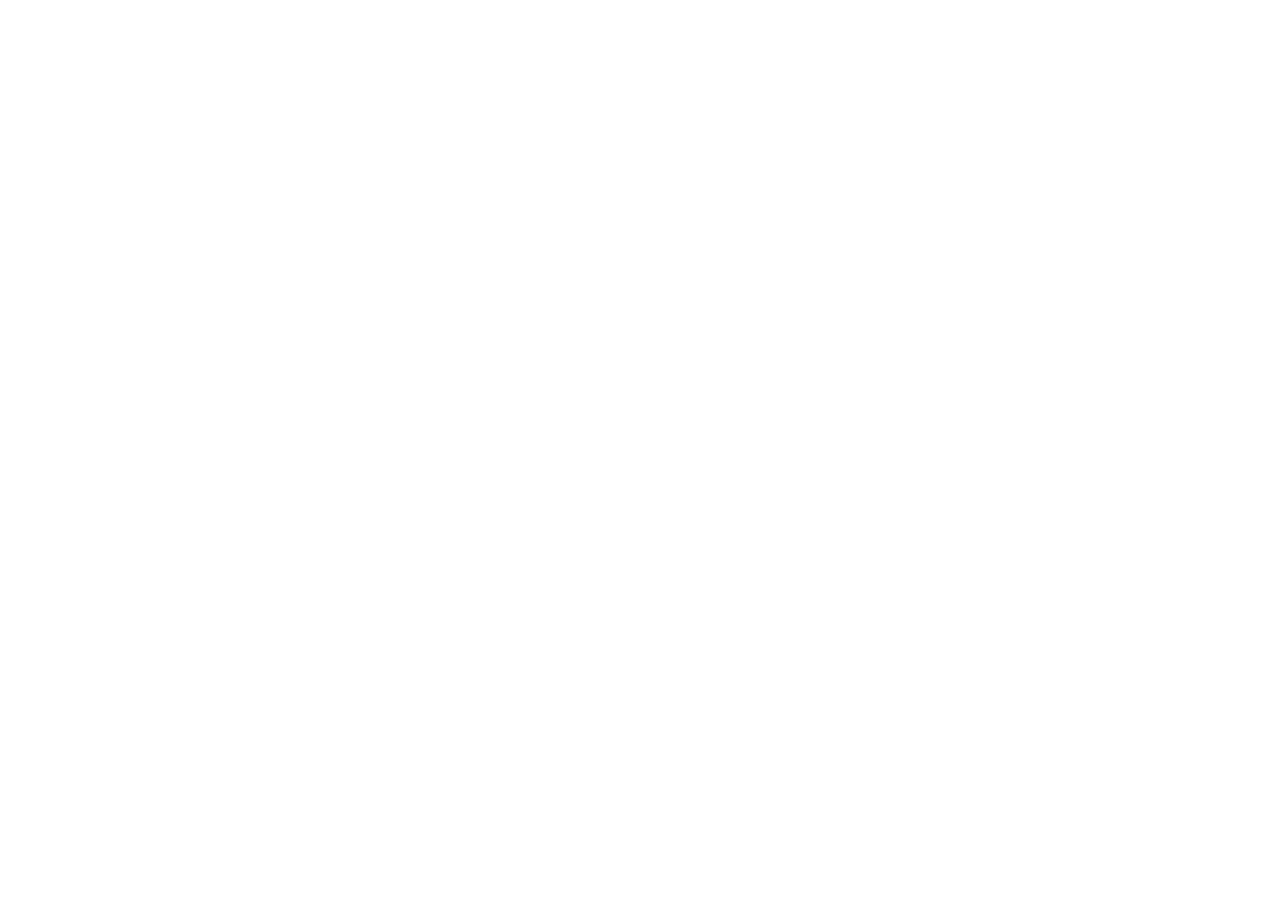
==== index.html @ 8301b26a "Fix av index i root" ====
<!DOCTYPE html>
<html lang="en">
<head>
    <meta charset="UTF-8">
    <meta name="viewport" content="width=device-width, initial-scale=1.0">
    <link rel="stylesheet" href="style.css">
    <title>Good Vibes</title>
</head>
<body>
    
</body>
</html>
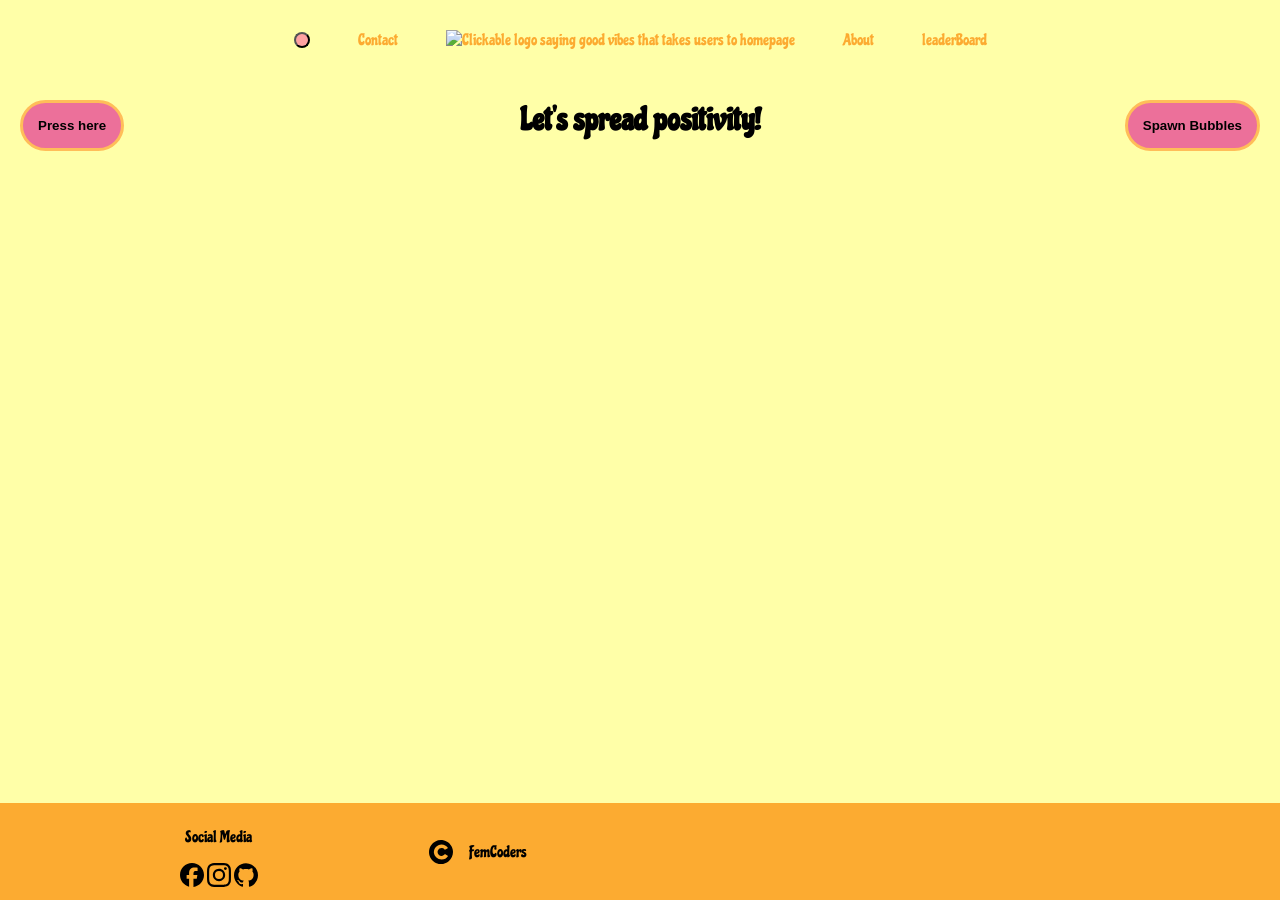
==== commit 890881d8: "Merge pull request #37 from jackgustafsson/main emojis added" ====
--- a/index.html
+++ b/index.html
@@ -1,12 +1,175 @@
-<!DOCTYPE html>
+<!doctype html>
 <html lang="en">
+
 <head>
-    <meta charset="UTF-8">
-    <meta name="viewport" content="width=device-width, initial-scale=1.0">
-    <link rel="stylesheet" href="style.css">
-    <title>Good Vibes</title>
+  <meta charset="UTF-8" />
+  <meta name="viewport" content="width=device-width, initial-scale=1.0" />
+  <link rel="stylesheet" href="./style/main.css" />
+  <link rel="stylesheet" href="./style/home.css" />
+  <link rel="stylesheet" href="./style/bubble.css" />
+  <!-- <link rel="favicon" href="" type="image/"> -->
+  <script src="./modules/api.js" type="module"></script>
+  <script src="./modules/buttons.js" type="module"></script>
+  <script src="./modules/bubble.js" type="module"></script>
+  <script src="./modules/emojis.js" type="module"></script>
+  <title>Good Vibes</title>
 </head>
+
 <body>
-    
+  <header>
+
+    <nav class="desktop-nav">
+      <button class="dark-mode" aria-label="Button to toggle dark-mode" id="darkBtn"></button>
+
+      <a href="./contact.html">Contact</a>
+      <a href="./index.html"><img class="logo" src="./img/logo.png"
+          alt="Clickable logo saying good vibes that takes users to homepage" /></a>
+      <a href="./about.html">About</a>
+      <a href="./leaderBoard.html">leaderBoard</a>
+
+    </nav>
+
+    <nav class="mobile-nav">
+      <a href="./index.html"><img class="logo" src="./img/logo.png"
+          alt="Clickable logo saying good vibes that takes users to homepage"></a>
+      <button class="dark-mode" id="darkModeMobile"></button>
+      <button class="dropdown-btn">
+        <svg xmlns="http://www.w3.org/2000/svg" height="2rem" viewBox="0 -960 960 960" width="2rem" fill="#1f1f1f">
+          <path d="M120-240v-80h720v80H120Zm0-200v-80h720v80H120Zm0-200v-80h720v80H120Z" />
+        </svg>
+      </button>
+
+      <nav class="mobile-nav">
+        <a href="./index.html"><img class="logo" src="./img/logo.png"
+            alt="Clickable logo saying good vibes that takes users to homepage" /></a>
+        <button type="button" class="dark-mode" aria-label="Button to toggle dark-mode"></button>
+        <button type="button" class="dropdown-btn" aria-label="Toggle navigation menu">
+          <svg xmlns="http://www.w3.org/2000/svg" height="2rem" viewBox="0 -960 960 960" width="2rem" fill="#1f1f1f">
+            <path d="M120-240v-80h720v80H120Zm0-200v-80h720v80H120Zm0-200v-80h720v80H120Z" />
+          </svg>
+        </button>
+
+        <div class="dropdown-content">
+          <a href="./about.html">About</a>
+          <a href="./contact.html">Contact</a>
+          <a href="./leaderBoard.html">leaderBoard</a>
+
+
+
+        </div>
+      </nav>
+  </header>
+
+  <main>
+    <h1>Let's spread positivity!</h1>
+    <button id="openCard" class="left-btn">Press here</button>
+    <button id="spawnBtn" class="spawn-btn">Spawn Bubbles</button>
+
+    <div id="card" class="hidden">
+      <form id="msgForm">
+        <h2>Put a smile on someone´s face!</h2>
+        <p>Message:</p>
+        <input type="text" id="messageInput" maxlength="120" placeholder="Write something positive..." required />
+        <select name="emojis" id="emojis"></select>
+        <button type="submit">Send</button>
+      </form>
+      <div id="gifSearchSection">
+        <input type="text" id="gifSearchInput" placeholder="Search for GIFs (e.g., cat, dog, happy)..." />
+        <button id="searchGifBtn">Search GIFs</button>
+        <div id="gifResults"></div>
+        <div id="selectedGifPreview"></div>
+      </div>
+    </div>
+
+    <div id="guidelines" class="card hidden">
+      <h2>Rules and Guidelines</h2>
+      <button id="closeBtn">X</button>
+      <div id="rules-1">
+        <h3>🤝 Respect & tone</h3>
+        <p>Be respectful – no personal attacks, harassment or threats.</p>
+        <p>Avoid discriminatory language (racism, sexism, etc.).</p>
+      </div>
+
+      <div id="rules-2">
+        <h3>🧠 Relevance & quality</h3>
+        <p>Stick to the topic of the thread.</p>
+        <p>Avoid spam, advertising, or repeated posts.</p>
+        <p>Contribute something valuable (question, answer, insight).</p>
+      </div>
+
+      <div id="rules-3">
+        <h3>📢 Contents</h3>
+        <p>No illegal or harmful information.</p>
+        <p>No disinformation or deliberately misleading content.</p>
+      </div>
+
+      <div id="rules-4">
+        <h3>🔐 Privacy</h3>
+        <p>
+          Don't share other people's personal information without permission.
+        </p>
+        <p>Don't post private conversations publicly.</p>
+      </div>
+
+      <div id="rules-5">
+        <h3>⚖️ Responsibility</h3>
+        <p>Users are responsible for what they write.</p>
+        <p>Violation of rules may result in a warning or suspension.</p>
+      </div>
+    </div>
+
+    <section id="messages-display"></section>
+
+    <section id="messages"></section>
+  </main>
+
+  <footer>
+    <section>
+      <p>Social Media</p>
+      <article id="foot-sec1">
+        <svg role="img" viewBox="0 0 24 24" xmlns="http://www.w3.org/2000/svg" id="Facebook--Streamline-Simple-Icons"
+          height="24" width="24">
+          <desc>Facebook Streamline Icon: https://streamlinehq.com</desc>
+          <title>Facebook</title>
+          <path
+            d="M9.101 23.691v-7.98H6.627v-3.667h2.474v-1.58c0 -4.085 1.848 -5.978 5.858 -5.978 0.401 0 0.955 0.042 1.468 0.103a8.68 8.68 0 0 1 1.141 0.195v3.325a8.623 8.623 0 0 0 -0.653 -0.036 26.805 26.805 0 0 0 -0.733 -0.009c-0.707 0 -1.259 0.096 -1.675 0.309a1.686 1.686 0 0 0 -0.679 0.622c-0.258 0.42 -0.374 0.995 -0.374 1.752v1.297h3.919l-0.386 2.103 -0.287 1.564h-3.246v8.245C19.396 23.238 24 18.179 24 12.044c0 -6.627 -5.373 -12 -12 -12s-12 5.373 -12 12c0 5.628 3.874 10.35 9.101 11.647Z"
+            fill="#000000" stroke-width="1"></path>
+        </svg>
+
+        <svg role="img" viewBox="0 0 24 24" xmlns="http://www.w3.org/2000/svg" id="Instagram--Streamline-Simple-Icons"
+          height="24" width="24">
+          <desc>Instagram Streamline Icon: https://streamlinehq.com</desc>
+          <title>Instagram</title>
+          <path
+            d="M7.0301 0.084c-1.2768 0.0602 -2.1487 0.264 -2.911 0.5634 -0.7888 0.3075 -1.4575 0.72 -2.1228 1.3877 -0.6652 0.6677 -1.075 1.3368 -1.3802 2.127 -0.2954 0.7638 -0.4956 1.6365 -0.552 2.914 -0.0564 1.2775 -0.0689 1.6882 -0.0626 4.947 0.0062 3.2586 0.0206 3.6671 0.0825 4.9473 0.061 1.2765 0.264 2.1482 0.5635 2.9107 0.308 0.7889 0.72 1.4573 1.388 2.1228 0.6679 0.6655 1.3365 1.0743 2.1285 1.38 0.7632 0.295 1.6361 0.4961 2.9134 0.552 1.2773 0.056 1.6884 0.069 4.9462 0.0627 3.2578 -0.0062 3.668 -0.0207 4.9478 -0.0814 1.28 -0.0607 2.147 -0.2652 2.9098 -0.5633 0.7889 -0.3086 1.4578 -0.72 2.1228 -1.3881 0.665 -0.6682 1.0745 -1.3378 1.3795 -2.1284 0.2957 -0.7632 0.4966 -1.636 0.552 -2.9124 0.056 -1.2809 0.0692 -1.6898 0.063 -4.948 -0.0063 -3.2583 -0.021 -3.6668 -0.0817 -4.9465 -0.0607 -1.2797 -0.264 -2.1487 -0.5633 -2.9117 -0.3084 -0.7889 -0.72 -1.4568 -1.3876 -2.1228C21.2982 1.33 20.628 0.9208 19.8378 0.6165 19.074 0.321 18.2017 0.1197 16.9244 0.0645 15.6471 0.0093 15.236 -0.005 11.977 0.0014 8.718 0.0076 8.31 0.0215 7.0301 0.0839m0.1402 21.6932c-1.17 -0.0509 -1.8053 -0.2453 -2.2287 -0.408 -0.5606 -0.216 -0.96 -0.4771 -1.3819 -0.895 -0.422 -0.4178 -0.6811 -0.8186 -0.9 -1.378 -0.1644 -0.4234 -0.3624 -1.058 -0.4171 -2.228 -0.0595 -1.2645 -0.072 -1.6442 -0.079 -4.848 -0.007 -3.2037 0.0053 -3.583 0.0607 -4.848 0.05 -1.169 0.2456 -1.805 0.408 -2.2282 0.216 -0.5613 0.4762 -0.96 0.895 -1.3816 0.4188 -0.4217 0.8184 -0.6814 1.3783 -0.9003 0.423 -0.1651 1.0575 -0.3614 2.227 -0.4171 1.2655 -0.06 1.6447 -0.072 4.848 -0.079 3.2033 -0.007 3.5835 0.005 4.8495 0.0608 1.169 0.0508 1.8053 0.2445 2.228 0.408 0.5608 0.216 0.96 0.4754 1.3816 0.895 0.4217 0.4194 0.6816 0.8176 0.9005 1.3787 0.1653 0.4217 0.3617 1.056 0.4169 2.2263 0.0602 1.2655 0.0739 1.645 0.0796 4.848 0.0058 3.203 -0.0055 3.5834 -0.061 4.848 -0.051 1.17 -0.245 1.8055 -0.408 2.2294 -0.216 0.5604 -0.4763 0.96 -0.8954 1.3814 -0.419 0.4215 -0.8181 0.6811 -1.3783 0.9 -0.4224 0.1649 -1.0577 0.3617 -2.2262 0.4174 -1.2656 0.0595 -1.6448 0.072 -4.8493 0.079 -3.2045 0.007 -3.5825 -0.006 -4.848 -0.0608M16.953 5.5864A1.44 1.44 0 1 0 18.39 4.144a1.44 1.44 0 0 0 -1.437 1.4424M5.8385 12.012c0.0067 3.4032 2.7706 6.1557 6.173 6.1493 3.4026 -0.0065 6.157 -2.7701 6.1506 -6.1733 -0.0065 -3.4032 -2.771 -6.1565 -6.174 -6.1498 -3.403 0.0067 -6.156 2.771 -6.1496 6.1738M8 12.0077a4 4 0 1 1 4.008 3.9921A3.9996 3.9996 0 0 1 8 12.0077"
+            fill="#000000" stroke-width="1"></path>
+        </svg>
+
+        <svg role="img" viewBox="0 0 24 24" xmlns="http://www.w3.org/2000/svg" id="Github--Streamline-Simple-Icons"
+          height="24" width="24">
+          <desc>Github Streamline Icon: https://streamlinehq.com</desc>
+          <title>GitHub</title>
+          <path
+            d="M12 0.297c-6.63 0 -12 5.373 -12 12 0 5.303 3.438 9.8 8.205 11.385 0.6 0.113 0.82 -0.258 0.82 -0.577 0 -0.285 -0.01 -1.04 -0.015 -2.04 -3.338 0.724 -4.042 -1.61 -4.042 -1.61C4.422 18.07 3.633 17.7 3.633 17.7c-1.087 -0.744 0.084 -0.729 0.084 -0.729 1.205 0.084 1.838 1.236 1.838 1.236 1.07 1.835 2.809 1.305 3.495 0.998 0.108 -0.776 0.417 -1.305 0.76 -1.605 -2.665 -0.3 -5.466 -1.332 -5.466 -5.93 0 -1.31 0.465 -2.38 1.235 -3.22 -0.135 -0.303 -0.54 -1.523 0.105 -3.176 0 0 1.005 -0.322 3.3 1.23 0.96 -0.267 1.98 -0.399 3 -0.405 1.02 0.006 2.04 0.138 3 0.405 2.28 -1.552 3.285 -1.23 3.285 -1.23 0.645 1.653 0.24 2.873 0.12 3.176 0.765 0.84 1.23 1.91 1.23 3.22 0 4.61 -2.805 5.625 -5.475 5.92 0.42 0.36 0.81 1.096 0.81 2.22 0 1.606 -0.015 2.896 -0.015 3.286 0 0.315 0.21 0.69 0.825 0.57C20.565 22.092 24 17.592 24 12.297c0 -6.627 -5.373 -12 -12 -12"
+            fill="#000000" stroke-width="1"></path>
+        </svg>
+      </article>
+    </section>
+
+    <section id="foot-sec2">
+      <svg role="img" viewBox="0 0 24 24" xmlns="http://www.w3.org/2000/svg" id="Coursera--Streamline-Simple-Icons"
+        height="24" width="24">
+        <desc>Coursera Streamline Icon: https://streamlinehq.com</desc>
+        <title>Coursera</title>
+        <path
+          d="M11.374 23.977c-4.183 -0.21 -8.006 -2.626 -9.959 -6.347 -2.097 -3.858 -1.871 -8.864 0.732 -12.454C4.748 1.338 9.497 -0.698 14.281 0.23c4.583 0.857 8.351 4.494 9.358 8.911 1.122 4.344 -0.423 9.173 -3.925 12.04 -2.289 1.953 -5.295 2.956 -8.34 2.797zm7.705 -8.05a588.737 588.737 0 0 0 -3.171 -1.887c-0.903 1.483 -2.885 2.248 -4.57 1.665 -2.024 -0.639 -3.394 -2.987 -2.488 -5.134 0.801 -2.009 2.79 -2.707 4.357 -2.464a4.19 4.19 0 0 1 2.623 1.669c1.077 -0.631 2.128 -1.218 3.173 -1.855 -2.03 -3.118 -6.151 -4.294 -9.656 -2.754 -3.13 1.423 -4.89 4.68 -4.388 7.919 0.54 3.598 3.73 6.486 7.716 6.404a7.664 7.664 0 0 0 6.404 -3.563z"
+          fill="#000000" stroke-width="1"></path>
+      </svg>
+      <p>FemCoders</p>
+    </section>
+    <section id="foot-sec3"></section>
+  </footer>
+  <script src="./modules/api.js" type="module"></script>
 </body>
+
 </html>
--- a/style/main.css
+++ b/style/main.css
@@ -0,0 +1,337 @@
+@import url("https://fonts.googleapis.com/css2?family=Chicle&display=swap");
+
+:root {
+  --primary-bg: #fcf6bd;
+  --secondary: #ff99c8;
+  --white: #fffef1;
+  --peach: #fcab31;
+  --darkPeach: #363635;
+}
+
+body {
+  margin: 0;
+  padding: 0;
+  display: flex;
+  flex-direction: column;
+  background-color: #ffffa8;
+  color: black;
+  min-height: 100vh;
+  font-family: chicle;
+  text-align: center;
+}
+
+body.dark {
+  background-color: #363627ed;
+}
+
+body.dark h1 {
+  color: white;
+}
+
+header {
+  padding: 0.5rem;
+  display: flex;
+  flex-direction: row;
+  height: 3rem;
+}
+
+main {
+  flex: 1;
+}
+
+.logo {
+  width: 16rem;
+}
+
+/* Navigation Bar */
+.desktop-nav {
+  display: none;
+}
+
+a {
+  text-decoration: none;
+  color: var(--peach);
+}
+
+/* Dropdown menu */
+.mobile-nav {
+  width: 100%;
+  display: flex;
+  flex-direction: row;
+  justify-content: space-between;
+  align-items: center;
+  position: relative;
+}
+
+.dropdown-btn {
+  background: none;
+  border: none;
+  display: flex;
+  align-items: center;
+}
+
+.dropdown-content {
+  display: none;
+  position: absolute;
+  right: 0;
+  top: 100%;
+  min-width: 6rem;
+  gap: 0.5rem;
+  padding: 0.5rem;
+  background-color: var(--white);
+  z-index: 1000;
+}
+
+.dropdown-content.active {
+  display: flex !important;
+  flex-direction: column;
+  align-items: center;
+}
+
+/* Main title */
+.page-title {
+  margin: 0;
+  display: flex;
+  align-self: center;
+}
+
+/* vänster-knapp */
+.left-btn {
+  position: fixed;
+  top: 100px;
+  left: 20px;
+  padding: 15px 15px;
+  border-radius: 50px;
+  background-color: #ec709a;
+  border: 3px solid #ffbd59;
+  cursor: pointer;
+  font-weight: bold;
+}
+
+/* höger knapp */
+.spawn-btn {
+  position: fixed;
+  top: 100px;
+  right: 20px; /* ← skillnaden */
+  padding: 15px 15px;
+  border-radius: 50px;
+  background-color: #ec709a;
+  border: 3px solid #ffbd59;
+  cursor: pointer;
+  font-weight: bold;
+}
+
+/* Guidelines-card*/
+#guidelines {
+  position: fixed;
+  top: 150px;
+  left: 320px;
+  background-color: white;
+  border-radius: 30px;
+  border: 6px solid #ffbd59;
+  box-shadow: 0 4px 8px rgba(0, 0, 0, 0.2);
+  padding: 15px;
+  z-index: 1000;
+}
+
+#guidelines h2 {
+  margin-top: 0;
+}
+
+#guidelines button#closeBtn {
+  position: absolute;
+  top: 10px;
+  right: 10px;
+  background-color: #ec709a;
+  border: 4px solid #ffbd59;
+  color: white;
+  border-radius: 50%;
+  width: 30px;
+  height: 30px;
+  cursor: pointer;
+  font-weight: bold;
+}
+
+/* card/formulär */
+#card {
+  position: fixed;
+  top: 150px;
+  bottom: 200px;
+  left: 20px;
+  background-color: white;
+  padding: 15px;
+  border-radius: 30px;
+  border: solid 6px #ffbd59;
+  box-shadow: 0 4px 8px rgba(0, 0, 0, 0.2);
+  width: 250px;
+  height: 440px;
+  z-index: 1000;
+}
+
+.hidden {
+  display: none;
+}
+
+#card input {
+  width: 80%;
+  padding: 8px;
+  margin-bottom: 10px;
+  padding-left: 10px;
+  border-radius: 20px;
+  border: 4px solid #ffbd59;
+}
+
+#card button {
+  width: 30%;
+  padding: 8px;
+  background-color: #ec709a;
+  color: white;
+  border: 4px solid #ffbd59;
+  border-radius: 20px;
+  cursor: pointer;
+  z-index: 1000;
+}
+
+/*Jack: emojis stylad här*/
+#emojis {
+  border: 4px solid #ffbd59;
+  border-radius: 20px;
+  padding: 8px;
+}
+
+/* Gif styling */
+#gifSearchSection {
+  margin: 10px 0;
+}
+
+#gifSearchInput {
+  width: 100%;
+  padding: 8px;
+  margin-bottom: 8px;
+  border: 1px solid #ddd;
+  border-radius: 4px;
+  margin-right: 64px; /*Jack: ändrade även här så att det blev jämnt med input*/
+}
+
+#searchGifBtn {
+  padding: 8px 16px;
+  background-color: #007bff;
+  color: white;
+  border: none;
+  border-radius: 4px;
+  cursor: pointer;
+}
+
+#searchGifBtn:hover {
+  background-color: #0056b3;
+}
+
+#gifResults {
+  display: grid;
+  grid-template-columns: repeat(3, 1fr);
+  gap: 10px;
+  margin: 10px 0;
+  overflow-y: auto;
+  width: 100%;
+  height: 100px;
+}
+
+.gif-result {
+  border: 2px solid transparent;
+  border-radius: 8px;
+  transition: all 0.3s;
+}
+
+.gif-result:hover {
+  border-color: #007bff;
+  transform: scale(1.05);
+}
+
+.gif-result img {
+  width: 100%;
+  height: auto;
+  border-radius: 8px;
+}
+
+#selectedGifPreview {
+  display: grid;
+  grid-template-columns: repeat(3, 1fr);
+  gap: 10px;
+  margin: 10px 0;
+  width: 100%;
+  height: 100px;
+}
+
+#selectedGifPreview img {
+  width: 100%;
+  height: auto;
+  border-radius: 8px;
+  border: 2px solid #007bff;
+}
+
+/* Footer */
+footer {
+  padding: 0.5rem;
+  background-color: var(--peach);
+  display: grid;
+  grid-template-columns: 1fr 1fr 1fr;
+}
+
+#foot-sec2 {
+  display: flex;
+  flex-direction: row;
+  align-items: center;
+  gap: 1rem;
+}
+
+/* bara la style för att se var darkmode knappen ska vara */
+.dark-mode {
+  background-color: rgb(255, 162, 162);
+  width: 1rem;
+  height: 1rem;
+  border-radius: 2rem;
+}
+
+/* Breakpoint tablet */
+@media (min-width: 768px) {
+}
+
+/* Breakpoint desktop */
+@media (min-width: 1024px) {
+  header {
+    justify-content: center;
+    padding: 1rem;
+  }
+
+  .logo {
+    width: 25rem;
+  }
+
+  .desktop-nav {
+    width: 100%;
+    display: flex;
+    flex-direction: row;
+    justify-content: center;
+    align-items: center;
+    gap: 3rem;
+  }
+
+  .desktop-nav a:hover {
+    font-size: 1.2rem;
+    color: var(--secondary);
+  }
+
+  .mobile-nav {
+    display: none !important;
+  }
+
+  #card {
+    height: 700px;
+    width: 500px;
+  }
+
+  #gifResults {
+    height: 400px;
+    grid-template-columns: repeat(2, 1fr);
+  }
+}
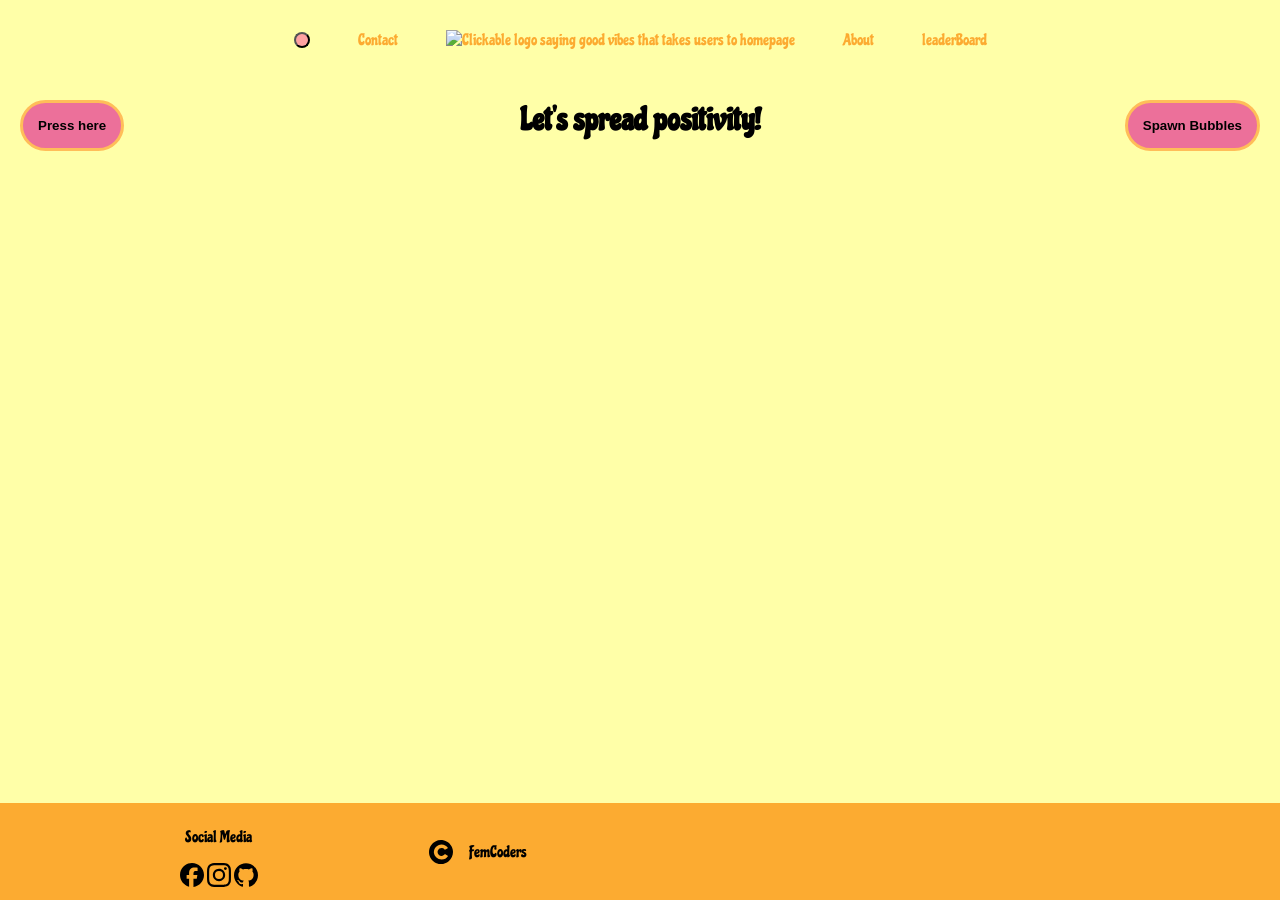
==== commit 686737b3: "Merge pull request #38 from ElinmK/notification-feature meddelande notificationsljud" ====
--- a/index.html
+++ b/index.html
@@ -170,6 +170,8 @@
     <section id="foot-sec3"></section>
   </footer>
   <script src="./modules/api.js" type="module"></script>
+  <!-- Lägg till detta en gång i body -->
+<audio id="notifSound" src="./sound/Bubbles-sound-effect.mp3" preload="auto"></audio>
 </body>
 
 </html>
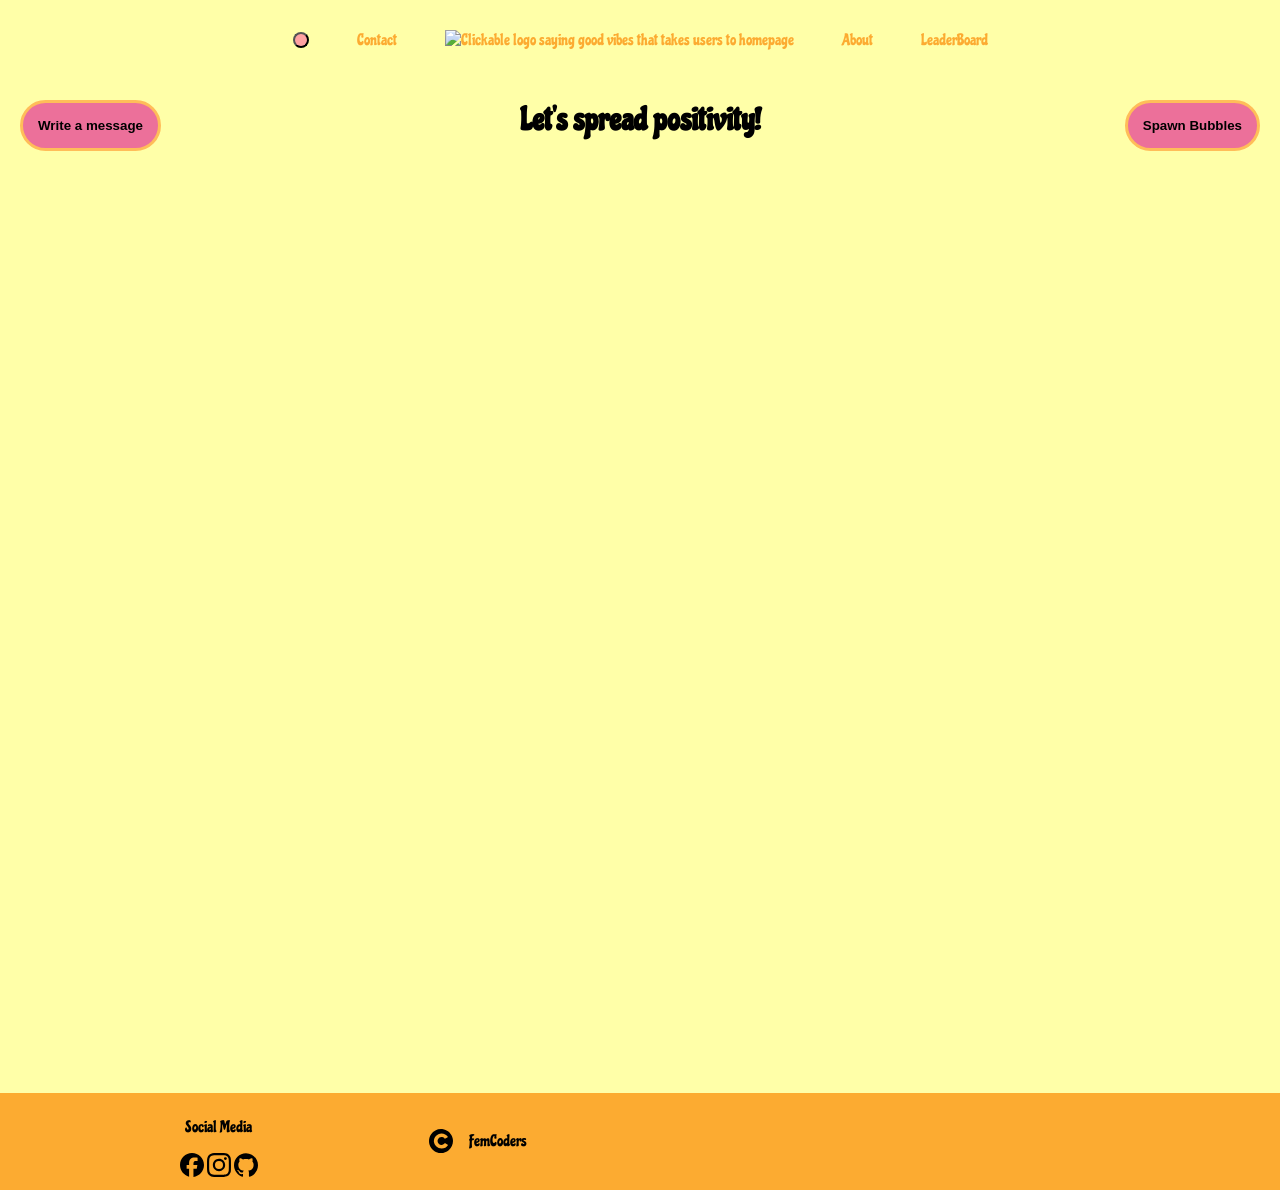
==== commit 1ef6c31e: "color change + html, css, js för att kunna välja färg på post it lapp  små error fix  index.html res" ====
--- a/index.html
+++ b/index.html
@@ -17,7 +17,6 @@
 
 <body>
   <header>
-
     <nav class="desktop-nav">
       <button class="dark-mode" aria-label="Button to toggle dark-mode" id="darkBtn"></button>
 
@@ -25,19 +24,8 @@
       <a href="./index.html"><img class="logo" src="./img/logo.png"
           alt="Clickable logo saying good vibes that takes users to homepage" /></a>
       <a href="./about.html">About</a>
-      <a href="./leaderBoard.html">leaderBoard</a>
-
+      <a href="./leaderBoard.html">LeaderBoard</a>
     </nav>
-
-    <nav class="mobile-nav">
-      <a href="./index.html"><img class="logo" src="./img/logo.png"
-          alt="Clickable logo saying good vibes that takes users to homepage"></a>
-      <button class="dark-mode" id="darkModeMobile"></button>
-      <button class="dropdown-btn">
-        <svg xmlns="http://www.w3.org/2000/svg" height="2rem" viewBox="0 -960 960 960" width="2rem" fill="#1f1f1f">
-          <path d="M120-240v-80h720v80H120Zm0-200v-80h720v80H120Zm0-200v-80h720v80H120Z" />
-        </svg>
-      </button>
 
       <nav class="mobile-nav">
         <a href="./index.html"><img class="logo" src="./img/logo.png"
@@ -52,24 +40,53 @@
         <div class="dropdown-content">
           <a href="./about.html">About</a>
           <a href="./contact.html">Contact</a>
-          <a href="./leaderBoard.html">leaderBoard</a>
-
-
-
+          <a href="./leaderBoard.html">LeaderBoard</a>
         </div>
       </nav>
   </header>
 
   <main>
     <h1>Let's spread positivity!</h1>
-    <button id="openCard" class="left-btn">Press here</button>
+    <button id="openCard" class="left-btn">Write a message</button>
     <button id="spawnBtn" class="spawn-btn">Spawn Bubbles</button>
 
     <div id="card" class="hidden">
+      <h2>Put a smile on someone´s face!</h2>
+
+      <div id="colors">
+          <p>Choose a post-it color:</p>
+          <p></p>
+          <div id="selectColor">
+            <div id="color-1" class="color-option selected" data-color="#d6c5ef"></div>
+            <div id="color-2" class="color-option" data-color="#edcbf6"></div>
+            <div id="color-3" class="color-option" data-color="#f9d9ef"></div>
+            <div id="color-4" class="color-option" data-color="#fa9ab2"></div>
+            <div id="color-5" class="color-option" data-color="#ffb8b7"></div>
+
+            <div id="color-6" class="color-option" data-color="#ffcca7"></div>
+            <div id="color-7" class="color-option" data-color="#f6b484"></div>
+            <div id="color-8" class="color-option" data-color="#f8eb9b"></div>
+            <div id="color-9" class="color-option" data-color="#f3eeb6"></div>
+            <div id="color-10" class="color-option" data-color="#f2eacf"></div>
+
+            <div id="color-11" class="color-option" data-color="#e2f2b2"></div>
+            <div id="color-12" class="color-option" data-color="#c4efc5"></div>
+            <div id="color-13" class="color-option" data-color="#bce8aa"></div>
+            <div id="color-14" class="color-option" data-color="#92dfc3"></div>
+            <div id="color-15" class="color-option" data-color="#a6ebdc"></div>
+
+            <div id="color-16" class="color-option" data-color="#a2d7df"></div>
+            <div id="color-17" class="color-option" data-color="#accfde"></div>
+            <div id="color-18" class="color-option" data-color="#dbeff5"></div>
+            <div id="color-19" class="color-option" data-color="#a2c3dd"></div>
+            <div id="color-20" class="color-option" data-color="#bad5fb"></div>
+          </div>
+        </div>
+
       <form id="msgForm">
-        <h2>Put a smile on someone´s face!</h2>
         <p>Message:</p>
         <input type="text" id="messageInput" maxlength="120" placeholder="Write something positive..." required />
+        <label for="emojis">Emoji:</label>
         <select name="emojis" id="emojis"></select>
         <button type="submit">Send</button>
       </form>
--- a/style/main.css
+++ b/style/main.css
@@ -121,80 +121,75 @@
   font-weight: bold;
 }
 
-/* Guidelines-card*/
-#guidelines {
-  position: fixed;
-  top: 150px;
-  left: 320px;
-  background-color: white;
-  border-radius: 30px;
-  border: 6px solid #ffbd59;
-  box-shadow: 0 4px 8px rgba(0, 0, 0, 0.2);
-  padding: 15px;
-  z-index: 1000;
-}
-
-#guidelines h2 {
-  margin-top: 0;
-}
-
-#guidelines button#closeBtn {
-  position: absolute;
-  top: 10px;
-  right: 10px;
-  background-color: #ec709a;
-  border: 4px solid #ffbd59;
-  color: white;
-  border-radius: 50%;
-  width: 30px;
-  height: 30px;
-  cursor: pointer;
-  font-weight: bold;
-}
-
-/* card/formulär */
-#card {
-  position: fixed;
-  top: 150px;
-  bottom: 200px;
-  left: 20px;
-  background-color: white;
-  padding: 15px;
-  border-radius: 30px;
-  border: solid 6px #ffbd59;
-  box-shadow: 0 4px 8px rgba(0, 0, 0, 0.2);
-  width: 250px;
-  height: 440px;
-  z-index: 1000;
+/* =================
+Mobile-first styling 
+================== */
+
+/* Gudielines/Card comon styling */
+#card, #guidelines {
+    position: fixed;
+    top: 50px;
+    left: 50%;
+    transform: translateX(-50%);
+    max-width: 500px;
+    max-height: 80vh;
+    min-width: 250px;
+    overflow-y: auto;
+    background-color: var(--white);
+    padding: 15px;
+    border-radius: 30px;
+    border: 6px solid var(--peach);
+    box-shadow: 0 4px 8px rgba(0,0,0,0.2);
+    z-index: 1000;
 }
 
 .hidden {
   display: none;
 }
 
+/* Gudielines-specific styling */
+#guidelines h2{
+    margin-top: 0;
+}
+
+#guidelines button#closeBtn{
+    position: absolute;
+    top: 10px;
+    right: 10px;
+    background-color: var(--secondary);
+    border: 4px solid var(--peach);
+    color: var(--white);
+    border-radius: 50%;
+    width: 30px;
+    height: 30px;
+    cursor: pointer;
+    font-weight: bold;
+}
+
+/* Card-specific styling */
 #card input {
-  width: 80%;
-  padding: 8px;
-  margin-bottom: 10px;
-  padding-left: 10px;
-  border-radius: 20px;
-  border: 4px solid #ffbd59;
-}
-
-#card button {
-  width: 30%;
-  padding: 8px;
-  background-color: #ec709a;
-  color: white;
-  border: 4px solid #ffbd59;
-  border-radius: 20px;
-  cursor: pointer;
-  z-index: 1000;
-}
+    width: 80%;
+    padding: 8px 10px;
+    margin-bottom: 10px;
+    border-radius: 20px;
+    border: 4px solid var(--peach);
+}
+
+#card button{
+    width: 30%;
+    padding: 8px;
+    background-color: var(--secondary);
+    color: var(--white);
+    border: var(--peach);
+    border-radius: 20px;
+    cursor: pointer;
+    z-index: 1001;
+}
+
 
 /*Jack: emojis stylad här*/
 #emojis {
-  border: 4px solid #ffbd59;
+  border: 4px solid var(--peach);
   border-radius: 20px;
   padding: 8px;
 }
@@ -269,6 +264,30 @@
   border: 2px solid #007bff;
 }
 
+#selectColor{
+    display: flex;
+    flex-wrap: wrap;
+    gap: 0.5rem;
+    justify-content: center;
+}
+
+.color-option {
+    width: 30px;
+    height: 30px;
+    border-radius: 50%;
+    border: 3px solid transparent;
+    cursor: pointer;
+    transition: transform 0.1s;
+}
+
+.color-option:hover {
+    transform: scale(1.1);
+}
+
+.color-option.selected {
+    border: 3px solid #333;
+}
+
 /* Footer */
 footer {
   padding: 0.5rem;
@@ -292,8 +311,22 @@
   border-radius: 2rem;
 }
 
+
+/* =================
+Tablet / Desktop styling 
+================== */
 /* Breakpoint tablet */
 @media (min-width: 768px) {
+    #card, #guidelines {
+        top: 50px;
+        left: 50%;         
+        max-width: 600px;
+        max-height: 80vh;
+    }
+    #gifResults, #selectedGifPreview {
+        grid-template-columns: repeat(4, 1fr);
+        height: 200px;
+    }    
 }
 
 /* Breakpoint desktop */
@@ -325,13 +358,15 @@
     display: none !important;
   }
 
-  #card {
-    height: 700px;
-    width: 500px;
-  }
-
-  #gifResults {
-    height: 400px;
-    grid-template-columns: repeat(2, 1fr);
-  }
-}
+        #card, #guidelines {
+        top: 80px;          
+        left: 40%;         
+        max-width: 500px;
+        max-height: 80vh;
+    }
+
+    #gifResults, #selectedGifPreview {
+        height: 400px;
+        grid-template-columns: repeat(2, 1fr); 
+    }
+}
--- a/style/home.css
+++ b/style/home.css
@@ -0,0 +1,114 @@
+#messages-display {
+    display: flex;
+    flex-wrap: wrap;
+    gap: 1rem;
+    padding: 1rem;
+    justify-content: center; 
+    align-items: flex-start;
+    align-content: flex-start;
+    min-height: 100dvh;
+}
+
+.post-it {
+    background-color: #d6c5ef;
+    width: calc(50% - 0.5rem);
+    aspect-ratio: 1/1;
+
+    padding: 1rem;
+    position: relative;
+    display: flex;
+    align-items: center;
+    flex-direction: column;
+    justify-content: flex-start;
+    box-shadow: 0.2rem 0.2rem 0.5rem rgba(0, 0, 0, 0.1);
+    transform: rotate(-1.5deg);
+    font-size: 0.9rem;
+    word-break: break-word;
+    overflow: hidden;
+    padding-bottom: 1.5rem;
+    transform: rotate(-1.5deg);
+    transform-origin: center;
+}
+
+/* Style the text paragraph */
+.post-it p {
+    order: 1;  /* Allow text to take remaining space */
+    overflow: auto;  /* Allow text to scroll if needed */
+    font-size: 0.85rem;
+    text-align: center;
+}
+
+.post-it img {
+    order: 2;
+    max-width: 70%;  /* Limit GIF width */
+    max-height: 40%;  /* Limit GIF height */
+    object-fit: contain;  /* Keep aspect ratio */
+    margin-bottom: 0.5rem;
+    border-radius: 8px;
+}
+
+.post-it::after {
+    content: "";
+    position: absolute;
+    bottom: 0;
+    right: 0;
+    width: 1.5rem;
+    height: 1.5rem;
+    background: linear-gradient(135deg, transparent 50%, rgba(0, 0, 0, 0.08) 50%, rgba(0, 0, 0, 0.15) 100%);
+}
+
+@keyframes pop-in {
+    0% { 
+        transform: scale(0) rotate(0deg); 
+        opacity: 0;
+    }
+    70% { 
+        transform: scale(1.1) rotate(-2deg);
+    }
+    100% { 
+        transform: scale(1) rotate(-1.5deg); 
+        opacity: 1; 
+    }
+}
+
+.post-it.new-post {
+    animation: pop-in 1s cubic-bezier(0.175, 0.885, 0.32, 1.275) forwards;
+}
+
+.time-stamp {
+    position: absolute;
+    bottom: 0.5rem;
+    left: 0.8rem;
+    font-size: 0.7rem;
+    color: rgba(0, 0, 0, 0.4);
+    font-family: sans-serif;
+}
+
+.like-btn {
+    position: absolute;
+    bottom: 8px;
+    right: 15px;
+    border: none;
+    background-color: transparent;
+    padding: 2px 8px;
+    font-size: 0.8rem;
+    cursor: pointer;
+    transition: transform 0.1s;
+}
+
+.like-btn:active {
+    transform: scale(1.3);
+}
+
+.like-btn span {
+    font-weight: bold;
+    margin-left: 0.2rem;
+}
+
+/* Breakpoint desktop */
+@media (min-width: 1024px) {
+    .post-it {
+        width: 12rem;
+        font-size: 1.1rem;
+    }
+}
--- a/style/bubble.css
+++ b/style/bubble.css
@@ -0,0 +1,133 @@
+.bubble {
+  position: fixed;
+  bottom: -50px;
+  width: 40px;
+  height: 40px;
+  border-radius: 50%;
+
+  /* mer synlig */
+  background: rgba(255, 255, 255, 0.5);
+  border: 2px solid rgba(255, 255, 255, 0.8);
+
+  /* glow + djup */
+  box-shadow: 
+    0 0 10px rgba(255,255,255,0.6),
+    inset 0 0 10px rgba(255,255,255,0.5);
+
+  backdrop-filter: blur(6px);
+
+  animation: floatUp 4s linear forwards;
+  cursor: pointer;
+}
+
+/* liten highlight för realism */
+.bubble::after {
+  content: "";
+  position: absolute;
+  top: 6px;
+  left: 10px;
+  width: 10px;
+  height: 10px;
+  background: rgba(255,255,255,0.9);
+  border-radius: 50%;
+  filter: blur(2px);
+}
+
+/* flyg upp */
+@keyframes floatUp {
+  to {
+    transform: translateY(-110vh);
+    opacity: 0.8;
+  }
+}
+
+/* pop-effekt */
+.bubble.pop {
+  animation: pop 0.3s ease forwards;
+}
+
+@keyframes pop {
+  to {
+    transform: scale(1.8);
+    opacity: 0;
+  }
+}
+
+/* ripple effekt */
+.ripple {
+  position: fixed;
+  border: 3px solid rgba(255,255,255,0.9);
+  border-radius: 50%;
+  pointer-events: none;
+  transform: translate(-50%, -50%);
+  animation: rippleAnim 0.6s ease-out forwards;
+}
+
+@keyframes rippleAnim {
+  from {
+    width: 0;
+    height: 0;
+    opacity: 1;
+  }
+  to {
+    width: 100px;
+    height: 100px;
+    opacity: 0;
+  }
+}
+
+
+
+/*Heart animation*/
+
+/*#heart {
+  padding: 15px 30px;
+  font-size: 18px;
+  background: #222;
+  color: white;
+  border: none;
+  border-radius: 10px;
+  cursor: pointer;
+  position: relative;
+  overflow: visible;
+  margin:10px;
+}*/
+
+.heart {
+    position: absolute;
+    width: 12px;
+    height:12px;
+    background:red;
+    pointer-events: none;
+    animation: heartExplode 900ms ease-out forwards;
+    transform-origin: center center;
+}
+
+.heart::before,
+.heart::after {
+    content: '';
+    position:absolute;
+    width:12px;
+    height:12px;
+    background: red;
+    border-radius: 50%;   
+}
+
+
+.heart::before {
+    top: -6px;
+    left:0;
+}
+
+.heart::after {
+    left: -6px;
+    top: 0;
+}
+
+
+@keyframes heartExplode {
+    to {
+    transform: rotate(45deg) translate(var(--x), var(--y)) scale(0) rotate(720deg);
+    opacity: 0;
+    }
+}
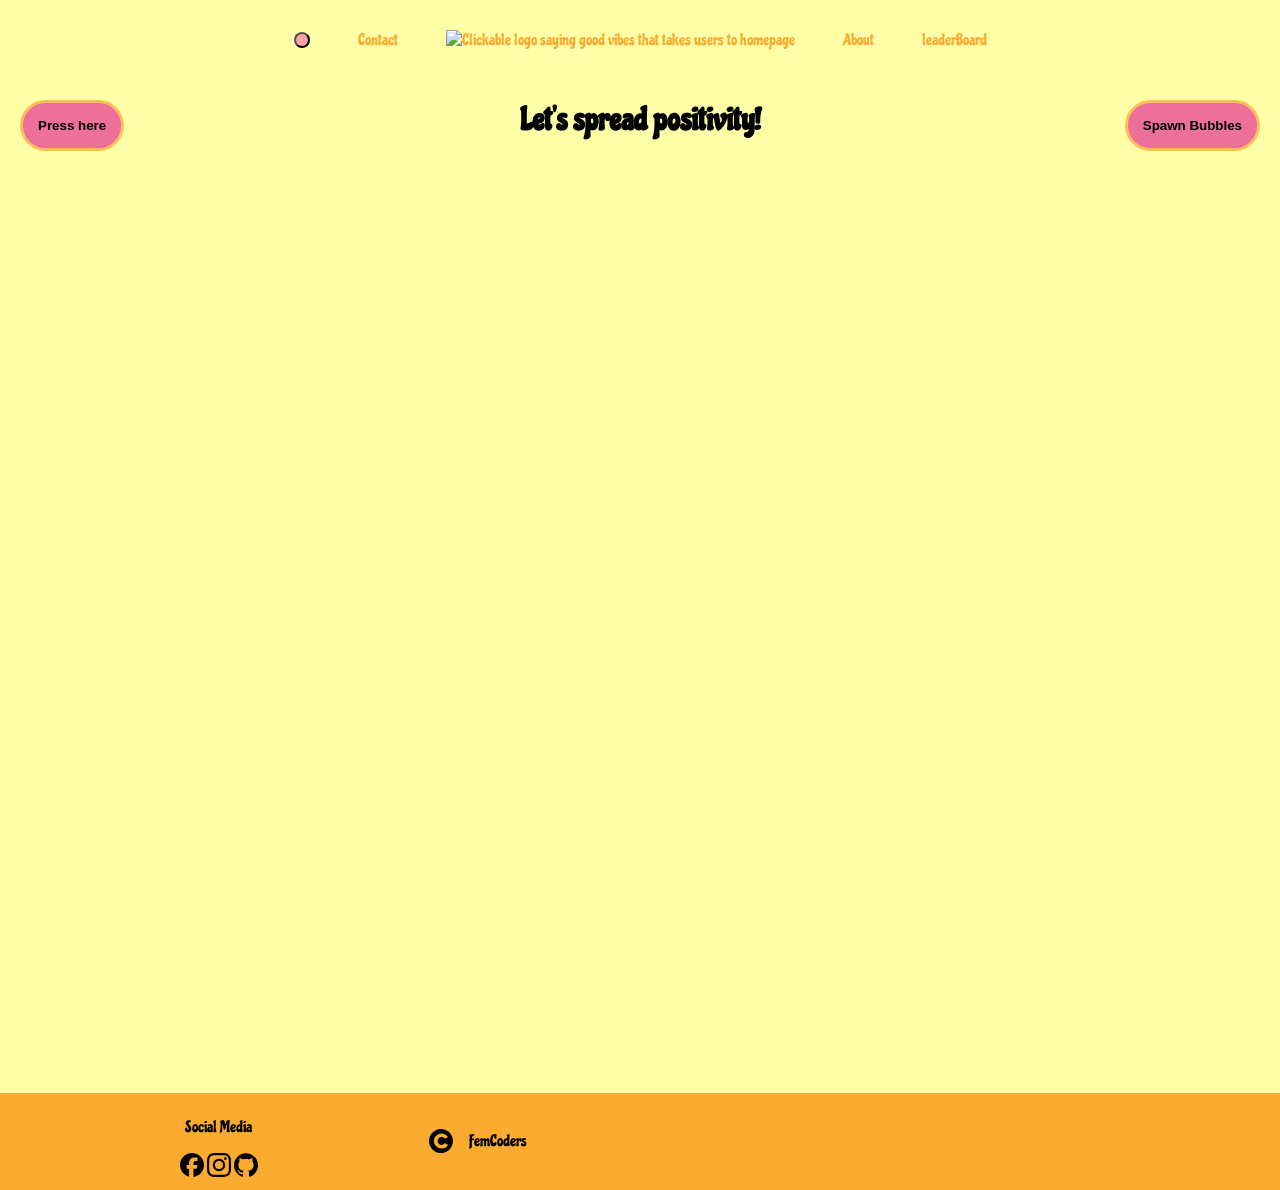
==== commit 91ed827f: "Merge pull request #40 from jenhangso/jens-code Fixade fel av tidvisning" ====
--- a/index.html
+++ b/index.html
@@ -7,7 +7,7 @@
   <link rel="stylesheet" href="./style/main.css" />
   <link rel="stylesheet" href="./style/home.css" />
   <link rel="stylesheet" href="./style/bubble.css" />
-  <!-- <link rel="favicon" href="" type="image/"> -->
+  <link rel="icon" href="./img/favIcon.jpg" type="image/jpeg">
   <script src="./modules/api.js" type="module"></script>
   <script src="./modules/buttons.js" type="module"></script>
   <script src="./modules/bubble.js" type="module"></script>
@@ -17,6 +17,7 @@
 
 <body>
   <header>
+
     <nav class="desktop-nav">
       <button class="dark-mode" aria-label="Button to toggle dark-mode" id="darkBtn"></button>
 
@@ -24,8 +25,19 @@
       <a href="./index.html"><img class="logo" src="./img/logo.png"
           alt="Clickable logo saying good vibes that takes users to homepage" /></a>
       <a href="./about.html">About</a>
-      <a href="./leaderBoard.html">LeaderBoard</a>
+      <a href="./leaderBoard.html">leaderBoard</a>
+
     </nav>
+
+    <nav class="mobile-nav">
+      <a href="./index.html"><img class="logo" src="./img/logo.png"
+          alt="Clickable logo saying good vibes that takes users to homepage"></a>
+      <button class="dark-mode" id="darkModeMobile"></button>
+      <button class="dropdown-btn">
+        <svg xmlns="http://www.w3.org/2000/svg" height="2rem" viewBox="0 -960 960 960" width="2rem" fill="#1f1f1f">
+          <path d="M120-240v-80h720v80H120Zm0-200v-80h720v80H120Zm0-200v-80h720v80H120Z" />
+        </svg>
+      </button>
 
       <nav class="mobile-nav">
         <a href="./index.html"><img class="logo" src="./img/logo.png"
@@ -40,53 +52,24 @@
         <div class="dropdown-content">
           <a href="./about.html">About</a>
           <a href="./contact.html">Contact</a>
-          <a href="./leaderBoard.html">LeaderBoard</a>
+          <a href="./leaderBoard.html">leaderBoard</a>
+
+
+
         </div>
       </nav>
   </header>
 
   <main>
     <h1>Let's spread positivity!</h1>
-    <button id="openCard" class="left-btn">Write a message</button>
+    <button id="openCard" class="left-btn">Press here</button>
     <button id="spawnBtn" class="spawn-btn">Spawn Bubbles</button>
 
     <div id="card" class="hidden">
-      <h2>Put a smile on someone´s face!</h2>
-
-      <div id="colors">
-          <p>Choose a post-it color:</p>
-          <p></p>
-          <div id="selectColor">
-            <div id="color-1" class="color-option selected" data-color="#d6c5ef"></div>
-            <div id="color-2" class="color-option" data-color="#edcbf6"></div>
-            <div id="color-3" class="color-option" data-color="#f9d9ef"></div>
-            <div id="color-4" class="color-option" data-color="#fa9ab2"></div>
-            <div id="color-5" class="color-option" data-color="#ffb8b7"></div>
-
-            <div id="color-6" class="color-option" data-color="#ffcca7"></div>
-            <div id="color-7" class="color-option" data-color="#f6b484"></div>
-            <div id="color-8" class="color-option" data-color="#f8eb9b"></div>
-            <div id="color-9" class="color-option" data-color="#f3eeb6"></div>
-            <div id="color-10" class="color-option" data-color="#f2eacf"></div>
-
-            <div id="color-11" class="color-option" data-color="#e2f2b2"></div>
-            <div id="color-12" class="color-option" data-color="#c4efc5"></div>
-            <div id="color-13" class="color-option" data-color="#bce8aa"></div>
-            <div id="color-14" class="color-option" data-color="#92dfc3"></div>
-            <div id="color-15" class="color-option" data-color="#a6ebdc"></div>
-
-            <div id="color-16" class="color-option" data-color="#a2d7df"></div>
-            <div id="color-17" class="color-option" data-color="#accfde"></div>
-            <div id="color-18" class="color-option" data-color="#dbeff5"></div>
-            <div id="color-19" class="color-option" data-color="#a2c3dd"></div>
-            <div id="color-20" class="color-option" data-color="#bad5fb"></div>
-          </div>
-        </div>
-
       <form id="msgForm">
+        <h2>Put a smile on someone´s face!</h2>
         <p>Message:</p>
         <input type="text" id="messageInput" maxlength="120" placeholder="Write something positive..." required />
-        <label for="emojis">Emoji:</label>
         <select name="emojis" id="emojis"></select>
         <button type="submit">Send</button>
       </form>
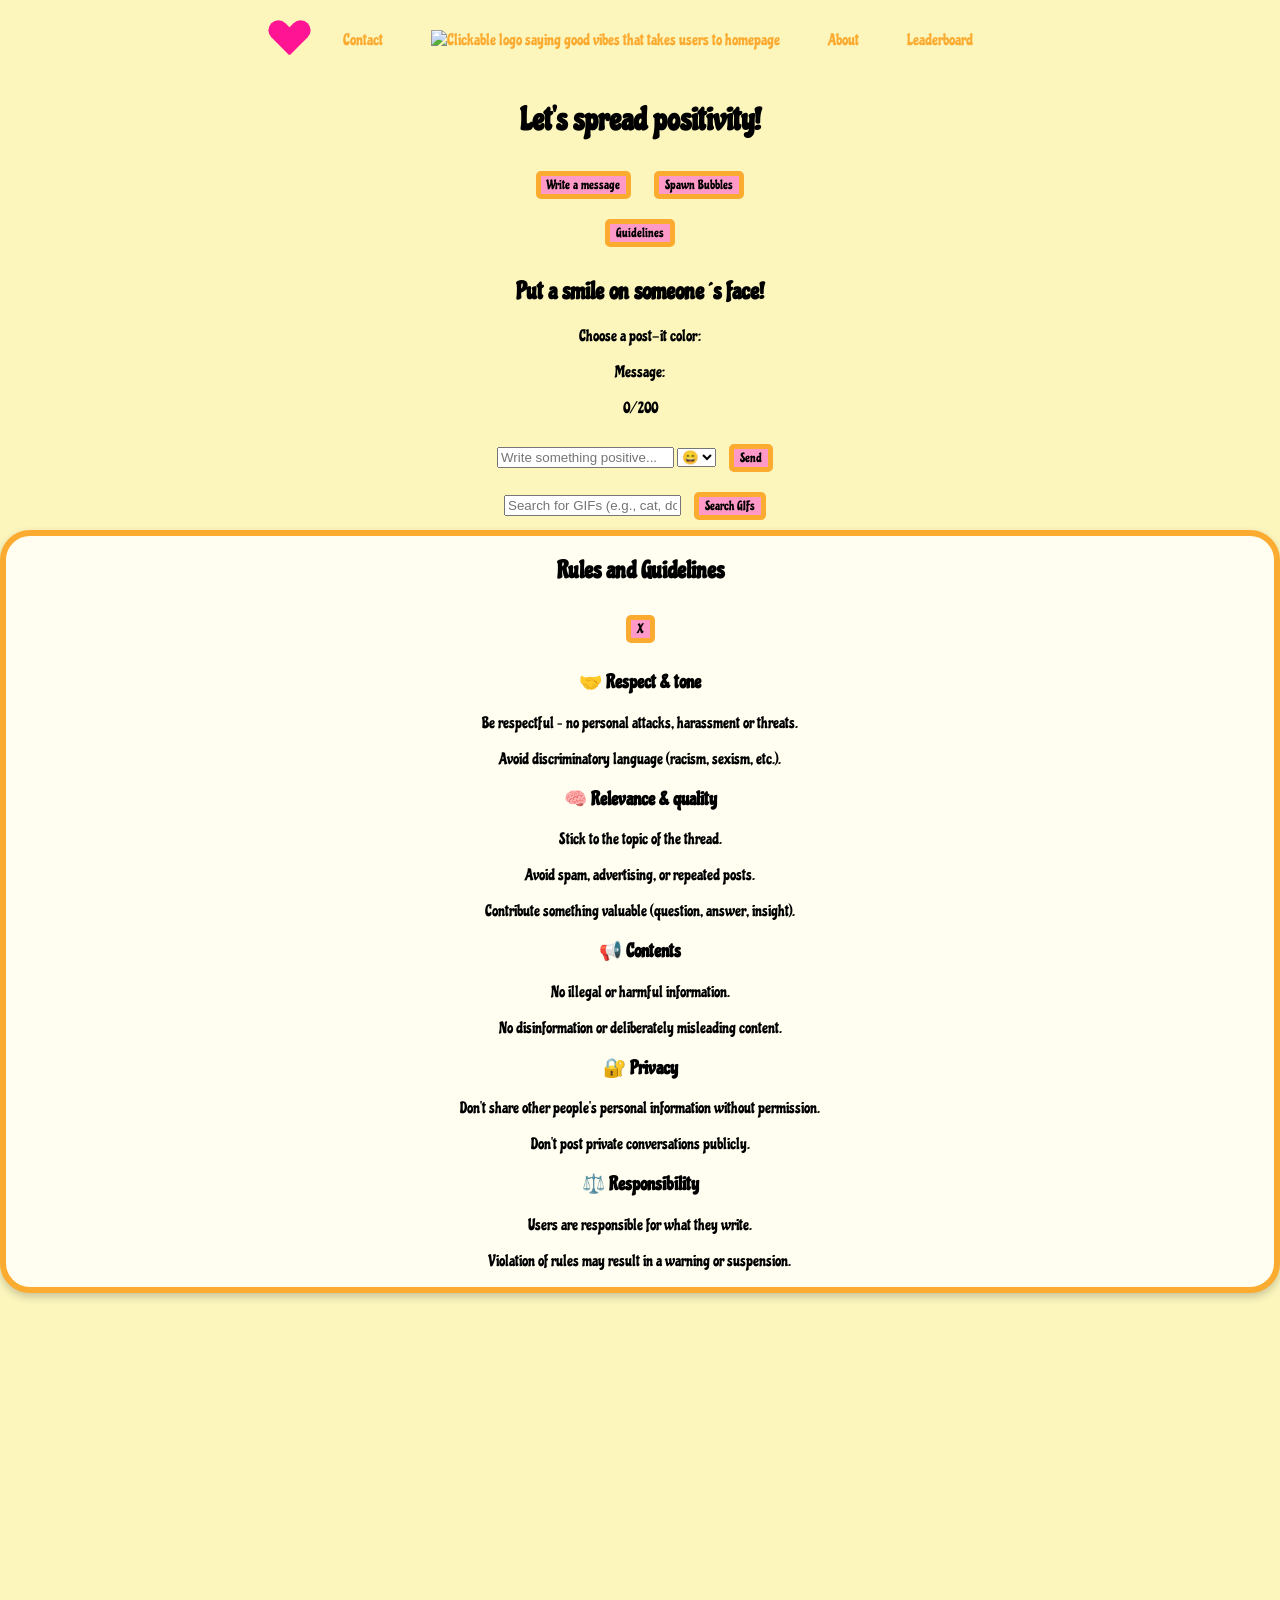
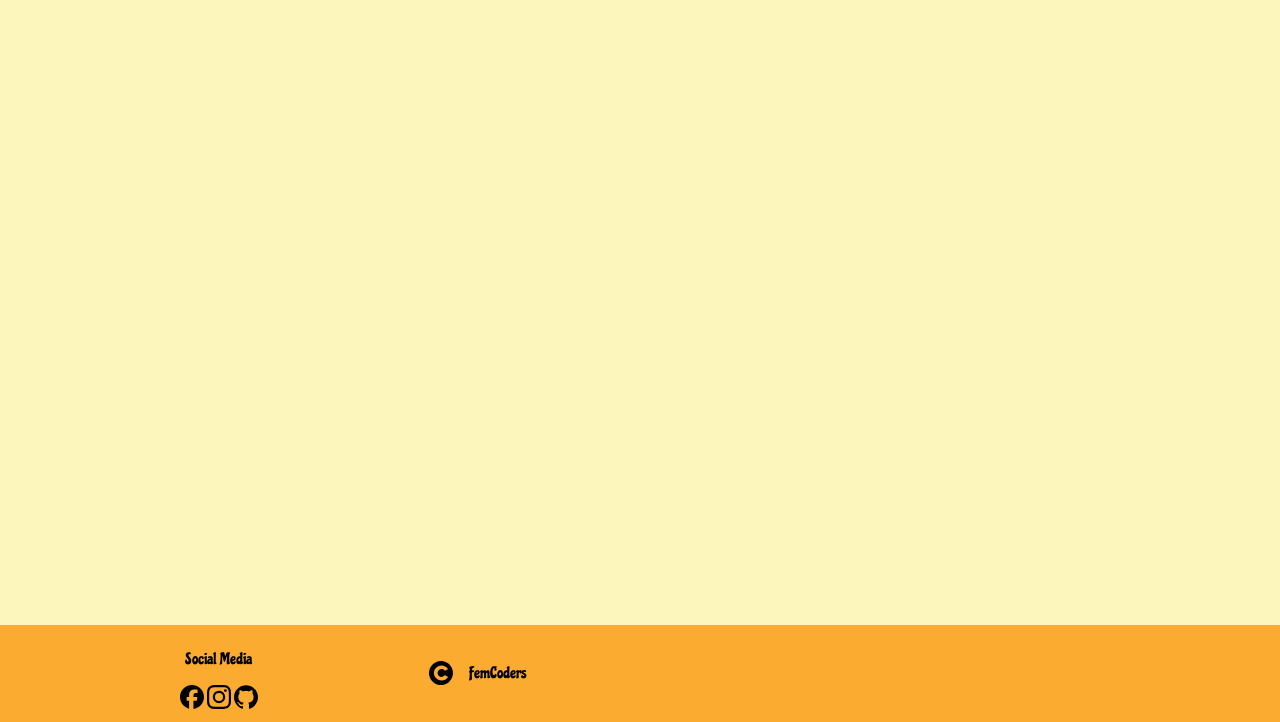
==== commit 9f07ce46: "fixes - guidelines and dark mode" ====
--- a/index.html
+++ b/index.html
@@ -1,177 +1,271 @@
 <!doctype html>
 <html lang="en">
-
-<head>
-  <meta charset="UTF-8" />
-  <meta name="viewport" content="width=device-width, initial-scale=1.0" />
-  <link rel="stylesheet" href="./style/main.css" />
-  <link rel="stylesheet" href="./style/home.css" />
-  <link rel="stylesheet" href="./style/bubble.css" />
-  <link rel="icon" href="./img/favIcon.jpg" type="image/jpeg">
-  <script src="./modules/api.js" type="module"></script>
-  <script src="./modules/buttons.js" type="module"></script>
-  <script src="./modules/bubble.js" type="module"></script>
-  <script src="./modules/emojis.js" type="module"></script>
-  <title>Good Vibes</title>
-</head>
-
-<body>
-  <header>
-
-    <nav class="desktop-nav">
-      <button class="dark-mode" aria-label="Button to toggle dark-mode" id="darkBtn"></button>
-
-      <a href="./contact.html">Contact</a>
-      <a href="./index.html"><img class="logo" src="./img/logo.png"
-          alt="Clickable logo saying good vibes that takes users to homepage" /></a>
-      <a href="./about.html">About</a>
-      <a href="./leaderBoard.html">leaderBoard</a>
-
-    </nav>
-
-    <nav class="mobile-nav">
-      <a href="./index.html"><img class="logo" src="./img/logo.png"
-          alt="Clickable logo saying good vibes that takes users to homepage"></a>
-      <button class="dark-mode" id="darkModeMobile"></button>
-      <button class="dropdown-btn">
-        <svg xmlns="http://www.w3.org/2000/svg" height="2rem" viewBox="0 -960 960 960" width="2rem" fill="#1f1f1f">
-          <path d="M120-240v-80h720v80H120Zm0-200v-80h720v80H120Zm0-200v-80h720v80H120Z" />
-        </svg>
-      </button>
+  <head>
+    <meta charset="UTF-8" />
+    <meta name="viewport" content="width=device-width, initial-scale=1.0" />
+    <link rel="stylesheet" href="./style/main.css" />
+    <link rel="stylesheet" href="./style/home.css" />
+    <link rel="stylesheet" href="./style/bubble.css" />
+    <link rel="icon" href="./img/favIcon.jpg" type="image/jpeg" />
+    <script src="./modules/api.js" type="module"></script>
+    <script src="./modules/buttons.js" type="module"></script>
+    <script src="./modules/bubble.js" type="module"></script>
+    <script src="./modules/emojis.js" type="module"></script>
+    <script src="./modules/cooldown.js" type="module"></script>
+    <script src="./modules/translate.js" type="module"></script>
+    <script src="./modules/textLimit.js" type="module"></script>
+
+    <title>Good Vibes</title>
+  </head>
+
+  <body>
+    <header>
+      <nav class="desktop-nav">
+        <button
+          class="dark-mode"
+          aria-label="Button to toggle dark-mode"
+          id="darkModeMobile"
+        ></button>
+
+        <a href="./contact.html">Contact</a>
+        <a href="./index.html"
+          ><img
+            class="logo"
+            src="./img/logo.png"
+            alt="Clickable logo saying good vibes that takes users to homepage"
+        /></a>
+        <a href="./about.html">About</a>
+        <a href="./leaderBoard.html">Leaderboard</a>
+        <a id="google_translate_element"> </a>
+      </nav>
 
       <nav class="mobile-nav">
-        <a href="./index.html"><img class="logo" src="./img/logo.png"
-            alt="Clickable logo saying good vibes that takes users to homepage" /></a>
-        <button type="button" class="dark-mode" aria-label="Button to toggle dark-mode"></button>
-        <button type="button" class="dropdown-btn" aria-label="Toggle navigation menu">
-          <svg xmlns="http://www.w3.org/2000/svg" height="2rem" viewBox="0 -960 960 960" width="2rem" fill="#1f1f1f">
-            <path d="M120-240v-80h720v80H120Zm0-200v-80h720v80H120Zm0-200v-80h720v80H120Z" />
+        <a href="./index.html"
+          ><img
+            class="logo"
+            src="./img/logo.png"
+            alt="Clickable logo saying good vibes that takes users to homepage"
+        /></a>
+        <button
+          type="button"
+          class="dark-mode"
+          id="darkBtn"
+          aria-label="Button to toggle dark-mode"
+        ></button>
+        <button
+          type="button"
+          class="dropdown-btn"
+          aria-label="Toggle navigation menu"
+        >
+          <svg
+            xmlns="http://www.w3.org/2000/svg"
+            height="2rem"
+            viewBox="0 -960 960 960"
+            width="2rem"
+            fill="#1f1f1f"
+          >
+            <path
+              d="M120-240v-80h720v80H120Zm0-200v-80h720v80H120Zm0-200v-80h720v80H120Z"
+            />
           </svg>
         </button>
 
         <div class="dropdown-content">
           <a href="./about.html">About</a>
           <a href="./contact.html">Contact</a>
-          <a href="./leaderBoard.html">leaderBoard</a>
-
-
-
+          <a href="./leaderBoard.html">LeaderBoard</a>
         </div>
       </nav>
-  </header>
-
-  <main>
-    <h1>Let's spread positivity!</h1>
-    <button id="openCard" class="left-btn">Press here</button>
-    <button id="spawnBtn" class="spawn-btn">Spawn Bubbles</button>
-
-    <div id="card" class="hidden">
-      <form id="msgForm">
+    </header>
+
+    <main>
+      <h1>Let's spread positivity!</h1>
+      <button id="openCard" class="left-btn">Write a message</button>
+      <button id="spawnBtn" class="spawn-btn">Spawn Bubbles</button>
+
+      <div id="card" class="hidden">
+        <button id="readGuidelinesBtn" class="read-guidelines-btn">Guidelines</button>
         <h2>Put a smile on someone´s face!</h2>
-        <p>Message:</p>
-        <input type="text" id="messageInput" maxlength="120" placeholder="Write something positive..." required />
-        <select name="emojis" id="emojis"></select>
-        <button type="submit">Send</button>
-      </form>
-      <div id="gifSearchSection">
-        <input type="text" id="gifSearchInput" placeholder="Search for GIFs (e.g., cat, dog, happy)..." />
-        <button id="searchGifBtn">Search GIFs</button>
-        <div id="gifResults"></div>
-        <div id="selectedGifPreview"></div>
+        <div id="colors">
+          <p>Choose a post-it color:</p>
+          <p></p>
+          <div id="selectColor">
+            <div id="color-1" class="color-option selected" data-color="#d6c5ef"></div>
+            <div id="color-2" class="color-option" data-color="#edcbf6"></div>
+            <div id="color-3" class="color-option" data-color="#f9d9ef"></div>
+            <div id="color-4" class="color-option" data-color="#fa9ab2"></div>
+            <div id="color-5" class="color-option" data-color="#ffb8b7"></div>
+
+            <div id="color-6" class="color-option" data-color="#ffcca7"></div>
+            <div id="color-7" class="color-option" data-color="#f6b484"></div>
+            <div id="color-8" class="color-option" data-color="#f8eb9b"></div>
+            <div id="color-9" class="color-option" data-color="#f3eeb6"></div>
+            <div id="color-10" class="color-option" data-color="#f2eacf"></div>
+
+            <div id="color-11" class="color-option" data-color="#e2f2b2"></div>
+            <div id="color-12" class="color-option" data-color="#c4efc5"></div>
+            <div id="color-13" class="color-option" data-color="#bce8aa"></div>
+            <div id="color-14" class="color-option" data-color="#92dfc3"></div>
+            <div id="color-15" class="color-option" data-color="#a6ebdc"></div>
+
+            <div id="color-16" class="color-option" data-color="#a2d7df"></div>
+            <div id="color-17" class="color-option" data-color="#accfde"></div>
+            <div id="color-18" class="color-option" data-color="#dbeff5"></div>
+            <div id="color-19" class="color-option" data-color="#a2c3dd"></div>
+            <div id="color-20" class="color-option" data-color="#bad5fb"></div>
+          </div>
+        </div>
+
+        <form id="msgForm">
+          <p>Message:</p>
+          <p id="counter">0/200</p>
+          <input
+            type="text"
+            id="messageInput"
+            maxlength="200"
+            placeholder="Write something positive..."
+            required
+          />
+          <select name="emojis" id="emojis"></select>
+          <button type="submit" id="submitBtn">Send</button>
+        </form>
+        <div id="gifSearchSection">
+          <input
+            type="text"
+            id="gifSearchInput"
+            placeholder="Search for GIFs (e.g., cat, dog, happy)..."
+          />
+          <button id="searchGifBtn">Search GIFs</button>
+          <div id="gifResults"></div>
+          <div id="selectedGifPreview"></div>
+        </div>
       </div>
-    </div>
-
-    <div id="guidelines" class="card hidden">
-      <h2>Rules and Guidelines</h2>
-      <button id="closeBtn">X</button>
-      <div id="rules-1">
-        <h3>🤝 Respect & tone</h3>
-        <p>Be respectful – no personal attacks, harassment or threats.</p>
-        <p>Avoid discriminatory language (racism, sexism, etc.).</p>
+
+      <div id="guidelines" class="card hidden">
+        <h2>Rules and Guidelines</h2>
+        <button id="closeBtn">X</button>
+        <div id="rules-1">
+          <h3>🤝 Respect & tone</h3>
+          <p>Be respectful – no personal attacks, harassment or threats.</p>
+          <p>Avoid discriminatory language (racism, sexism, etc.).</p>
+        </div>
+
+        <div id="rules-2">
+          <h3>🧠 Relevance & quality</h3>
+          <p>Stick to the topic of the thread.</p>
+          <p>Avoid spam, advertising, or repeated posts.</p>
+          <p>Contribute something valuable (question, answer, insight).</p>
+        </div>
+
+        <div id="rules-3">
+          <h3>📢 Contents</h3>
+          <p>No illegal or harmful information.</p>
+          <p>No disinformation or deliberately misleading content.</p>
+        </div>
+
+        <div id="rules-4">
+          <h3>🔐 Privacy</h3>
+          <p>
+            Don't share other people's personal information without permission.
+          </p>
+          <p>Don't post private conversations publicly.</p>
+        </div>
+
+        <div id="rules-5">
+          <h3>⚖️ Responsibility</h3>
+          <p>Users are responsible for what they write.</p>
+          <p>Violation of rules may result in a warning or suspension.</p>
+        </div>
       </div>
 
-      <div id="rules-2">
-        <h3>🧠 Relevance & quality</h3>
-        <p>Stick to the topic of the thread.</p>
-        <p>Avoid spam, advertising, or repeated posts.</p>
-        <p>Contribute something valuable (question, answer, insight).</p>
-      </div>
-
-      <div id="rules-3">
-        <h3>📢 Contents</h3>
-        <p>No illegal or harmful information.</p>
-        <p>No disinformation or deliberately misleading content.</p>
-      </div>
-
-      <div id="rules-4">
-        <h3>🔐 Privacy</h3>
-        <p>
-          Don't share other people's personal information without permission.
-        </p>
-        <p>Don't post private conversations publicly.</p>
-      </div>
-
-      <div id="rules-5">
-        <h3>⚖️ Responsibility</h3>
-        <p>Users are responsible for what they write.</p>
-        <p>Violation of rules may result in a warning or suspension.</p>
-      </div>
-    </div>
-
-    <section id="messages-display"></section>
-
-    <section id="messages"></section>
-  </main>
-
-  <footer>
-    <section>
-      <p>Social Media</p>
-      <article id="foot-sec1">
-        <svg role="img" viewBox="0 0 24 24" xmlns="http://www.w3.org/2000/svg" id="Facebook--Streamline-Simple-Icons"
-          height="24" width="24">
-          <desc>Facebook Streamline Icon: https://streamlinehq.com</desc>
-          <title>Facebook</title>
+      <section id="messages-display"></section>
+
+      <section id="messages"></section>
+    </main>
+
+    <footer>
+      <section>
+        <p>Social Media</p>
+        <article id="foot-sec1">
+          <svg
+            role="img"
+            viewBox="0 0 24 24"
+            xmlns="http://www.w3.org/2000/svg"
+            id="Facebook--Streamline-Simple-Icons"
+            height="24"
+            width="24"
+          >
+            <desc>Facebook Streamline Icon: https://streamlinehq.com</desc>
+            <title>Facebook</title>
+            <path
+              d="M9.101 23.691v-7.98H6.627v-3.667h2.474v-1.58c0 -4.085 1.848 -5.978 5.858 -5.978 0.401 0 0.955 0.042 1.468 0.103a8.68 8.68 0 0 1 1.141 0.195v3.325a8.623 8.623 0 0 0 -0.653 -0.036 26.805 26.805 0 0 0 -0.733 -0.009c-0.707 0 -1.259 0.096 -1.675 0.309a1.686 1.686 0 0 0 -0.679 0.622c-0.258 0.42 -0.374 0.995 -0.374 1.752v1.297h3.919l-0.386 2.103 -0.287 1.564h-3.246v8.245C19.396 23.238 24 18.179 24 12.044c0 -6.627 -5.373 -12 -12 -12s-12 5.373 -12 12c0 5.628 3.874 10.35 9.101 11.647Z"
+              fill="#000000"
+              stroke-width="1"
+            ></path>
+          </svg>
+
+          <svg
+            role="img"
+            viewBox="0 0 24 24"
+            xmlns="http://www.w3.org/2000/svg"
+            id="Instagram--Streamline-Simple-Icons"
+            height="24"
+            width="24"
+          >
+            <desc>Instagram Streamline Icon: https://streamlinehq.com</desc>
+            <title>Instagram</title>
+            <path
+              d="M7.0301 0.084c-1.2768 0.0602 -2.1487 0.264 -2.911 0.5634 -0.7888 0.3075 -1.4575 0.72 -2.1228 1.3877 -0.6652 0.6677 -1.075 1.3368 -1.3802 2.127 -0.2954 0.7638 -0.4956 1.6365 -0.552 2.914 -0.0564 1.2775 -0.0689 1.6882 -0.0626 4.947 0.0062 3.2586 0.0206 3.6671 0.0825 4.9473 0.061 1.2765 0.264 2.1482 0.5635 2.9107 0.308 0.7889 0.72 1.4573 1.388 2.1228 0.6679 0.6655 1.3365 1.0743 2.1285 1.38 0.7632 0.295 1.6361 0.4961 2.9134 0.552 1.2773 0.056 1.6884 0.069 4.9462 0.0627 3.2578 -0.0062 3.668 -0.0207 4.9478 -0.0814 1.28 -0.0607 2.147 -0.2652 2.9098 -0.5633 0.7889 -0.3086 1.4578 -0.72 2.1228 -1.3881 0.665 -0.6682 1.0745 -1.3378 1.3795 -2.1284 0.2957 -0.7632 0.4966 -1.636 0.552 -2.9124 0.056 -1.2809 0.0692 -1.6898 0.063 -4.948 -0.0063 -3.2583 -0.021 -3.6668 -0.0817 -4.9465 -0.0607 -1.2797 -0.264 -2.1487 -0.5633 -2.9117 -0.3084 -0.7889 -0.72 -1.4568 -1.3876 -2.1228C21.2982 1.33 20.628 0.9208 19.8378 0.6165 19.074 0.321 18.2017 0.1197 16.9244 0.0645 15.6471 0.0093 15.236 -0.005 11.977 0.0014 8.718 0.0076 8.31 0.0215 7.0301 0.0839m0.1402 21.6932c-1.17 -0.0509 -1.8053 -0.2453 -2.2287 -0.408 -0.5606 -0.216 -0.96 -0.4771 -1.3819 -0.895 -0.422 -0.4178 -0.6811 -0.8186 -0.9 -1.378 -0.1644 -0.4234 -0.3624 -1.058 -0.4171 -2.228 -0.0595 -1.2645 -0.072 -1.6442 -0.079 -4.848 -0.007 -3.2037 0.0053 -3.583 0.0607 -4.848 0.05 -1.169 0.2456 -1.805 0.408 -2.2282 0.216 -0.5613 0.4762 -0.96 0.895 -1.3816 0.4188 -0.4217 0.8184 -0.6814 1.3783 -0.9003 0.423 -0.1651 1.0575 -0.3614 2.227 -0.4171 1.2655 -0.06 1.6447 -0.072 4.848 -0.079 3.2033 -0.007 3.5835 0.005 4.8495 0.0608 1.169 0.0508 1.8053 0.2445 2.228 0.408 0.5608 0.216 0.96 0.4754 1.3816 0.895 0.4217 0.4194 0.6816 0.8176 0.9005 1.3787 0.1653 0.4217 0.3617 1.056 0.4169 2.2263 0.0602 1.2655 0.0739 1.645 0.0796 4.848 0.0058 3.203 -0.0055 3.5834 -0.061 4.848 -0.051 1.17 -0.245 1.8055 -0.408 2.2294 -0.216 0.5604 -0.4763 0.96 -0.8954 1.3814 -0.419 0.4215 -0.8181 0.6811 -1.3783 0.9 -0.4224 0.1649 -1.0577 0.3617 -2.2262 0.4174 -1.2656 0.0595 -1.6448 0.072 -4.8493 0.079 -3.2045 0.007 -3.5825 -0.006 -4.848 -0.0608M16.953 5.5864A1.44 1.44 0 1 0 18.39 4.144a1.44 1.44 0 0 0 -1.437 1.4424M5.8385 12.012c0.0067 3.4032 2.7706 6.1557 6.173 6.1493 3.4026 -0.0065 6.157 -2.7701 6.1506 -6.1733 -0.0065 -3.4032 -2.771 -6.1565 -6.174 -6.1498 -3.403 0.0067 -6.156 2.771 -6.1496 6.1738M8 12.0077a4 4 0 1 1 4.008 3.9921A3.9996 3.9996 0 0 1 8 12.0077"
+              fill="#000000"
+              stroke-width="1"
+            ></path>
+          </svg>
+
+          <svg
+            role="img"
+            viewBox="0 0 24 24"
+            xmlns="http://www.w3.org/2000/svg"
+            id="Github--Streamline-Simple-Icons"
+            height="24"
+            width="24"
+          >
+            <desc>Github Streamline Icon: https://streamlinehq.com</desc>
+            <title>GitHub</title>
+            <path
+              d="M12 0.297c-6.63 0 -12 5.373 -12 12 0 5.303 3.438 9.8 8.205 11.385 0.6 0.113 0.82 -0.258 0.82 -0.577 0 -0.285 -0.01 -1.04 -0.015 -2.04 -3.338 0.724 -4.042 -1.61 -4.042 -1.61C4.422 18.07 3.633 17.7 3.633 17.7c-1.087 -0.744 0.084 -0.729 0.084 -0.729 1.205 0.084 1.838 1.236 1.838 1.236 1.07 1.835 2.809 1.305 3.495 0.998 0.108 -0.776 0.417 -1.305 0.76 -1.605 -2.665 -0.3 -5.466 -1.332 -5.466 -5.93 0 -1.31 0.465 -2.38 1.235 -3.22 -0.135 -0.303 -0.54 -1.523 0.105 -3.176 0 0 1.005 -0.322 3.3 1.23 0.96 -0.267 1.98 -0.399 3 -0.405 1.02 0.006 2.04 0.138 3 0.405 2.28 -1.552 3.285 -1.23 3.285 -1.23 0.645 1.653 0.24 2.873 0.12 3.176 0.765 0.84 1.23 1.91 1.23 3.22 0 4.61 -2.805 5.625 -5.475 5.92 0.42 0.36 0.81 1.096 0.81 2.22 0 1.606 -0.015 2.896 -0.015 3.286 0 0.315 0.21 0.69 0.825 0.57C20.565 22.092 24 17.592 24 12.297c0 -6.627 -5.373 -12 -12 -12"
+              fill="#000000"
+              stroke-width="1"
+            ></path>
+          </svg>
+        </article>
+      </section>
+
+      <section id="foot-sec2">
+        <svg
+          role="img"
+          viewBox="0 0 24 24"
+          xmlns="http://www.w3.org/2000/svg"
+          id="Coursera--Streamline-Simple-Icons"
+          height="24"
+          width="24"
+        >
+          <desc>Coursera Streamline Icon: https://streamlinehq.com</desc>
+          <title>Coursera</title>
           <path
-            d="M9.101 23.691v-7.98H6.627v-3.667h2.474v-1.58c0 -4.085 1.848 -5.978 5.858 -5.978 0.401 0 0.955 0.042 1.468 0.103a8.68 8.68 0 0 1 1.141 0.195v3.325a8.623 8.623 0 0 0 -0.653 -0.036 26.805 26.805 0 0 0 -0.733 -0.009c-0.707 0 -1.259 0.096 -1.675 0.309a1.686 1.686 0 0 0 -0.679 0.622c-0.258 0.42 -0.374 0.995 -0.374 1.752v1.297h3.919l-0.386 2.103 -0.287 1.564h-3.246v8.245C19.396 23.238 24 18.179 24 12.044c0 -6.627 -5.373 -12 -12 -12s-12 5.373 -12 12c0 5.628 3.874 10.35 9.101 11.647Z"
-            fill="#000000" stroke-width="1"></path>
+            d="M11.374 23.977c-4.183 -0.21 -8.006 -2.626 -9.959 -6.347 -2.097 -3.858 -1.871 -8.864 0.732 -12.454C4.748 1.338 9.497 -0.698 14.281 0.23c4.583 0.857 8.351 4.494 9.358 8.911 1.122 4.344 -0.423 9.173 -3.925 12.04 -2.289 1.953 -5.295 2.956 -8.34 2.797zm7.705 -8.05a588.737 588.737 0 0 0 -3.171 -1.887c-0.903 1.483 -2.885 2.248 -4.57 1.665 -2.024 -0.639 -3.394 -2.987 -2.488 -5.134 0.801 -2.009 2.79 -2.707 4.357 -2.464a4.19 4.19 0 0 1 2.623 1.669c1.077 -0.631 2.128 -1.218 3.173 -1.855 -2.03 -3.118 -6.151 -4.294 -9.656 -2.754 -3.13 1.423 -4.89 4.68 -4.388 7.919 0.54 3.598 3.73 6.486 7.716 6.404a7.664 7.664 0 0 0 6.404 -3.563z"
+            fill="#000000"
+            stroke-width="1"
+          ></path>
         </svg>
-
-        <svg role="img" viewBox="0 0 24 24" xmlns="http://www.w3.org/2000/svg" id="Instagram--Streamline-Simple-Icons"
-          height="24" width="24">
-          <desc>Instagram Streamline Icon: https://streamlinehq.com</desc>
-          <title>Instagram</title>
-          <path
-            d="M7.0301 0.084c-1.2768 0.0602 -2.1487 0.264 -2.911 0.5634 -0.7888 0.3075 -1.4575 0.72 -2.1228 1.3877 -0.6652 0.6677 -1.075 1.3368 -1.3802 2.127 -0.2954 0.7638 -0.4956 1.6365 -0.552 2.914 -0.0564 1.2775 -0.0689 1.6882 -0.0626 4.947 0.0062 3.2586 0.0206 3.6671 0.0825 4.9473 0.061 1.2765 0.264 2.1482 0.5635 2.9107 0.308 0.7889 0.72 1.4573 1.388 2.1228 0.6679 0.6655 1.3365 1.0743 2.1285 1.38 0.7632 0.295 1.6361 0.4961 2.9134 0.552 1.2773 0.056 1.6884 0.069 4.9462 0.0627 3.2578 -0.0062 3.668 -0.0207 4.9478 -0.0814 1.28 -0.0607 2.147 -0.2652 2.9098 -0.5633 0.7889 -0.3086 1.4578 -0.72 2.1228 -1.3881 0.665 -0.6682 1.0745 -1.3378 1.3795 -2.1284 0.2957 -0.7632 0.4966 -1.636 0.552 -2.9124 0.056 -1.2809 0.0692 -1.6898 0.063 -4.948 -0.0063 -3.2583 -0.021 -3.6668 -0.0817 -4.9465 -0.0607 -1.2797 -0.264 -2.1487 -0.5633 -2.9117 -0.3084 -0.7889 -0.72 -1.4568 -1.3876 -2.1228C21.2982 1.33 20.628 0.9208 19.8378 0.6165 19.074 0.321 18.2017 0.1197 16.9244 0.0645 15.6471 0.0093 15.236 -0.005 11.977 0.0014 8.718 0.0076 8.31 0.0215 7.0301 0.0839m0.1402 21.6932c-1.17 -0.0509 -1.8053 -0.2453 -2.2287 -0.408 -0.5606 -0.216 -0.96 -0.4771 -1.3819 -0.895 -0.422 -0.4178 -0.6811 -0.8186 -0.9 -1.378 -0.1644 -0.4234 -0.3624 -1.058 -0.4171 -2.228 -0.0595 -1.2645 -0.072 -1.6442 -0.079 -4.848 -0.007 -3.2037 0.0053 -3.583 0.0607 -4.848 0.05 -1.169 0.2456 -1.805 0.408 -2.2282 0.216 -0.5613 0.4762 -0.96 0.895 -1.3816 0.4188 -0.4217 0.8184 -0.6814 1.3783 -0.9003 0.423 -0.1651 1.0575 -0.3614 2.227 -0.4171 1.2655 -0.06 1.6447 -0.072 4.848 -0.079 3.2033 -0.007 3.5835 0.005 4.8495 0.0608 1.169 0.0508 1.8053 0.2445 2.228 0.408 0.5608 0.216 0.96 0.4754 1.3816 0.895 0.4217 0.4194 0.6816 0.8176 0.9005 1.3787 0.1653 0.4217 0.3617 1.056 0.4169 2.2263 0.0602 1.2655 0.0739 1.645 0.0796 4.848 0.0058 3.203 -0.0055 3.5834 -0.061 4.848 -0.051 1.17 -0.245 1.8055 -0.408 2.2294 -0.216 0.5604 -0.4763 0.96 -0.8954 1.3814 -0.419 0.4215 -0.8181 0.6811 -1.3783 0.9 -0.4224 0.1649 -1.0577 0.3617 -2.2262 0.4174 -1.2656 0.0595 -1.6448 0.072 -4.8493 0.079 -3.2045 0.007 -3.5825 -0.006 -4.848 -0.0608M16.953 5.5864A1.44 1.44 0 1 0 18.39 4.144a1.44 1.44 0 0 0 -1.437 1.4424M5.8385 12.012c0.0067 3.4032 2.7706 6.1557 6.173 6.1493 3.4026 -0.0065 6.157 -2.7701 6.1506 -6.1733 -0.0065 -3.4032 -2.771 -6.1565 -6.174 -6.1498 -3.403 0.0067 -6.156 2.771 -6.1496 6.1738M8 12.0077a4 4 0 1 1 4.008 3.9921A3.9996 3.9996 0 0 1 8 12.0077"
-            fill="#000000" stroke-width="1"></path>
-        </svg>
-
-        <svg role="img" viewBox="0 0 24 24" xmlns="http://www.w3.org/2000/svg" id="Github--Streamline-Simple-Icons"
-          height="24" width="24">
-          <desc>Github Streamline Icon: https://streamlinehq.com</desc>
-          <title>GitHub</title>
-          <path
-            d="M12 0.297c-6.63 0 -12 5.373 -12 12 0 5.303 3.438 9.8 8.205 11.385 0.6 0.113 0.82 -0.258 0.82 -0.577 0 -0.285 -0.01 -1.04 -0.015 -2.04 -3.338 0.724 -4.042 -1.61 -4.042 -1.61C4.422 18.07 3.633 17.7 3.633 17.7c-1.087 -0.744 0.084 -0.729 0.084 -0.729 1.205 0.084 1.838 1.236 1.838 1.236 1.07 1.835 2.809 1.305 3.495 0.998 0.108 -0.776 0.417 -1.305 0.76 -1.605 -2.665 -0.3 -5.466 -1.332 -5.466 -5.93 0 -1.31 0.465 -2.38 1.235 -3.22 -0.135 -0.303 -0.54 -1.523 0.105 -3.176 0 0 1.005 -0.322 3.3 1.23 0.96 -0.267 1.98 -0.399 3 -0.405 1.02 0.006 2.04 0.138 3 0.405 2.28 -1.552 3.285 -1.23 3.285 -1.23 0.645 1.653 0.24 2.873 0.12 3.176 0.765 0.84 1.23 1.91 1.23 3.22 0 4.61 -2.805 5.625 -5.475 5.92 0.42 0.36 0.81 1.096 0.81 2.22 0 1.606 -0.015 2.896 -0.015 3.286 0 0.315 0.21 0.69 0.825 0.57C20.565 22.092 24 17.592 24 12.297c0 -6.627 -5.373 -12 -12 -12"
-            fill="#000000" stroke-width="1"></path>
-        </svg>
-      </article>
-    </section>
-
-    <section id="foot-sec2">
-      <svg role="img" viewBox="0 0 24 24" xmlns="http://www.w3.org/2000/svg" id="Coursera--Streamline-Simple-Icons"
-        height="24" width="24">
-        <desc>Coursera Streamline Icon: https://streamlinehq.com</desc>
-        <title>Coursera</title>
-        <path
-          d="M11.374 23.977c-4.183 -0.21 -8.006 -2.626 -9.959 -6.347 -2.097 -3.858 -1.871 -8.864 0.732 -12.454C4.748 1.338 9.497 -0.698 14.281 0.23c4.583 0.857 8.351 4.494 9.358 8.911 1.122 4.344 -0.423 9.173 -3.925 12.04 -2.289 1.953 -5.295 2.956 -8.34 2.797zm7.705 -8.05a588.737 588.737 0 0 0 -3.171 -1.887c-0.903 1.483 -2.885 2.248 -4.57 1.665 -2.024 -0.639 -3.394 -2.987 -2.488 -5.134 0.801 -2.009 2.79 -2.707 4.357 -2.464a4.19 4.19 0 0 1 2.623 1.669c1.077 -0.631 2.128 -1.218 3.173 -1.855 -2.03 -3.118 -6.151 -4.294 -9.656 -2.754 -3.13 1.423 -4.89 4.68 -4.388 7.919 0.54 3.598 3.73 6.486 7.716 6.404a7.664 7.664 0 0 0 6.404 -3.563z"
-          fill="#000000" stroke-width="1"></path>
-      </svg>
-      <p>FemCoders</p>
-    </section>
-    <section id="foot-sec3"></section>
-  </footer>
-  <script src="./modules/api.js" type="module"></script>
-  <!-- Lägg till detta en gång i body -->
-<audio id="notifSound" src="./sound/Bubbles-sound-effect.mp3" preload="auto"></audio>
-</body>
-
-</html>+        <p>FemCoders</p>
+      </section>
+      <section id="foot-sec3"></section>
+    </footer>
+    <!-- Lägg till detta en gång i body -->
+    <audio
+      id="notifSound"
+      src="./sound/Bubbles-sound-effect.mp3"
+      preload="auto"
+    ></audio>
+  </body>
+</html>
--- a/style/main.css
+++ b/style/main.css
@@ -6,51 +6,138 @@
   --white: #fffef1;
   --peach: #fcab31;
   --darkPeach: #363635;
-}
-
+  --postitDefault: #d6c5ef;
+  --black: #000000;
+  --darkmodePrimary: #363627ed;
+  --leaderboard: #fcd7ff;
+}
+
+/* DARK MODE STYLING */
+body.dark {
+  background-color:var(--darkmodePrimary);
+}
+
+body.dark h1 {
+  color: var(--white);
+}
+
+body.dark p {
+    color: var(--white);
+}
+
+body.dark .post-it p {
+  color: var(--black);
+}
+
+/* bara la style för att se var darkmode knappen ska vara */
+.dark-mode {
+  width: 1rem;
+  height: 2.5rem;
+  background: none;
+  border: none;
+  cursor: pointer;
+  position: relative;
+  padding: 0;
+}
+
+.dark-mode::before,
+.dark-mode::after {
+  content: "";
+  position: absolute;
+  width: 20px;
+  height: 35px;
+  background-color: #ff1493;
+  border-radius: 20px 20px 0 0;
+  top: 0;
+}
+
+.dark-mode::before {
+  left: 20px;
+  transform: rotate(-45deg);
+  transform-origin: 0 100%;
+}
+
+.dark-mode::after {
+  left: 1px;
+  transform: rotate(45deg);
+  transform-origin: 100% 100%;
+}
+
+/* Hover effect */
+.dark-mode:hover::before,
+.dark-mode:hover::after {
+  background-color: #ff69b4;
+  transform-origin: 0 100%;
+}
+
+.dark-mode:hover::after {
+  transform: rotate(45deg);
+  transform-origin: 100% 100%;
+}
+
+/* Active effect */
+.dark-mode:active::before,
+.dark-mode:active::after {
+  background-color: #c71585;
+}
+
+body.dark #guidelines,
+body.dark #card {
+  background-color: #363627;
+  color: var(--white);
+}
+
+/* BASE STYLING */
 body {
   margin: 0;
   padding: 0;
   display: flex;
   flex-direction: column;
-  background-color: #ffffa8;
-  color: black;
+  background-color: var(--primary-bg);
   min-height: 100vh;
   font-family: chicle;
   text-align: center;
 }
 
-body.dark {
-  background-color: #363627ed;
-}
-
-body.dark h1 {
-  color: white;
-}
-
-header {
-  padding: 0.5rem;
-  display: flex;
-  flex-direction: row;
-  height: 3rem;
-}
-
 main {
   flex: 1;
-}
-
-.logo {
-  width: 16rem;
-}
-
-/* Navigation Bar */
-.desktop-nav {
-  display: none;
 }
 
 a {
   text-decoration: none;
   color: var(--peach);
+}
+
+button {
+    background-color: var(--secondary);
+    font-family: chicle;
+    border: var(--peach) solid 5px;
+    border-radius: 5px;
+    margin: 10px;
+}
+
+/* GLOBAL CARD STYLE */
+.card {
+  background-color: var(--white);
+  border: 6px solid var(--peach);
+  border-radius: 30px;
+  box-shadow: 0 4px 8px rgba(0,0,0,0.2);
+}
+
+/* NAVIGATION BAR */
+header {
+  padding: 0.5rem;
+  display: flex;
+  flex-direction: row;
+  height: 3rem;
+}
+
+.logo {
+  width: 16rem;
+}
+
+.desktop-nav {
+  display: none;
 }
 
 /* Dropdown menu */
@@ -95,199 +182,6 @@
   align-self: center;
 }
 
-/* vänster-knapp */
-.left-btn {
-  position: fixed;
-  top: 100px;
-  left: 20px;
-  padding: 15px 15px;
-  border-radius: 50px;
-  background-color: #ec709a;
-  border: 3px solid #ffbd59;
-  cursor: pointer;
-  font-weight: bold;
-}
-
-/* höger knapp */
-.spawn-btn {
-  position: fixed;
-  top: 100px;
-  right: 20px; /* ← skillnaden */
-  padding: 15px 15px;
-  border-radius: 50px;
-  background-color: #ec709a;
-  border: 3px solid #ffbd59;
-  cursor: pointer;
-  font-weight: bold;
-}
-
-/* =================
-Mobile-first styling 
-================== */
-
-/* Gudielines/Card comon styling */
-#card, #guidelines {
-    position: fixed;
-    top: 50px;
-    left: 50%;
-    transform: translateX(-50%);
-    max-width: 500px;
-    max-height: 80vh;
-    min-width: 250px;
-    overflow-y: auto;
-    background-color: var(--white);
-    padding: 15px;
-    border-radius: 30px;
-    border: 6px solid var(--peach);
-    box-shadow: 0 4px 8px rgba(0,0,0,0.2);
-    z-index: 1000;
-}
-
-.hidden {
-  display: none;
-}
-
-/* Gudielines-specific styling */
-#guidelines h2{
-    margin-top: 0;
-}
-
-#guidelines button#closeBtn{
-    position: absolute;
-    top: 10px;
-    right: 10px;
-    background-color: var(--secondary);
-    border: 4px solid var(--peach);
-    color: var(--white);
-    border-radius: 50%;
-    width: 30px;
-    height: 30px;
-    cursor: pointer;
-    font-weight: bold;
-}
-
-/* Card-specific styling */
-#card input {
-    width: 80%;
-    padding: 8px 10px;
-    margin-bottom: 10px;
-    border-radius: 20px;
-    border: 4px solid var(--peach);
-}
-
-#card button{
-    width: 30%;
-    padding: 8px;
-    background-color: var(--secondary);
-    color: var(--white);
-    border: var(--peach);
-    border-radius: 20px;
-    cursor: pointer;
-    z-index: 1001;
-}
-
-
-/*Jack: emojis stylad här*/
-#emojis {
-  border: 4px solid var(--peach);
-  border-radius: 20px;
-  padding: 8px;
-}
-
-/* Gif styling */
-#gifSearchSection {
-  margin: 10px 0;
-}
-
-#gifSearchInput {
-  width: 100%;
-  padding: 8px;
-  margin-bottom: 8px;
-  border: 1px solid #ddd;
-  border-radius: 4px;
-  margin-right: 64px; /*Jack: ändrade även här så att det blev jämnt med input*/
-}
-
-#searchGifBtn {
-  padding: 8px 16px;
-  background-color: #007bff;
-  color: white;
-  border: none;
-  border-radius: 4px;
-  cursor: pointer;
-}
-
-#searchGifBtn:hover {
-  background-color: #0056b3;
-}
-
-#gifResults {
-  display: grid;
-  grid-template-columns: repeat(3, 1fr);
-  gap: 10px;
-  margin: 10px 0;
-  overflow-y: auto;
-  width: 100%;
-  height: 100px;
-}
-
-.gif-result {
-  border: 2px solid transparent;
-  border-radius: 8px;
-  transition: all 0.3s;
-}
-
-.gif-result:hover {
-  border-color: #007bff;
-  transform: scale(1.05);
-}
-
-.gif-result img {
-  width: 100%;
-  height: auto;
-  border-radius: 8px;
-}
-
-#selectedGifPreview {
-  display: grid;
-  grid-template-columns: repeat(3, 1fr);
-  gap: 10px;
-  margin: 10px 0;
-  width: 100%;
-  height: 100px;
-}
-
-#selectedGifPreview img {
-  width: 100%;
-  height: auto;
-  border-radius: 8px;
-  border: 2px solid #007bff;
-}
-
-#selectColor{
-    display: flex;
-    flex-wrap: wrap;
-    gap: 0.5rem;
-    justify-content: center;
-}
-
-.color-option {
-    width: 30px;
-    height: 30px;
-    border-radius: 50%;
-    border: 3px solid transparent;
-    cursor: pointer;
-    transition: transform 0.1s;
-}
-
-.color-option:hover {
-    transform: scale(1.1);
-}
-
-.color-option.selected {
-    border: 3px solid #333;
-}
-
 /* Footer */
 footer {
   padding: 0.5rem;
@@ -303,33 +197,10 @@
   gap: 1rem;
 }
 
-/* bara la style för att se var darkmode knappen ska vara */
-.dark-mode {
-  background-color: rgb(255, 162, 162);
-  width: 1rem;
-  height: 1rem;
-  border-radius: 2rem;
-}
-
-
 /* =================
-Tablet / Desktop styling 
+Desktop styling 
 ================== */
-/* Breakpoint tablet */
-@media (min-width: 768px) {
-    #card, #guidelines {
-        top: 50px;
-        left: 50%;         
-        max-width: 600px;
-        max-height: 80vh;
-    }
-    #gifResults, #selectedGifPreview {
-        grid-template-columns: repeat(4, 1fr);
-        height: 200px;
-    }    
-}
-
-/* Breakpoint desktop */
+
 @media (min-width: 1024px) {
   header {
     justify-content: center;
@@ -358,15 +229,4 @@
     display: none !important;
   }
 
-        #card, #guidelines {
-        top: 80px;          
-        left: 40%;         
-        max-width: 500px;
-        max-height: 80vh;
-    }
-
-    #gifResults, #selectedGifPreview {
-        height: 400px;
-        grid-template-columns: repeat(2, 1fr); 
-    }
-}+}
